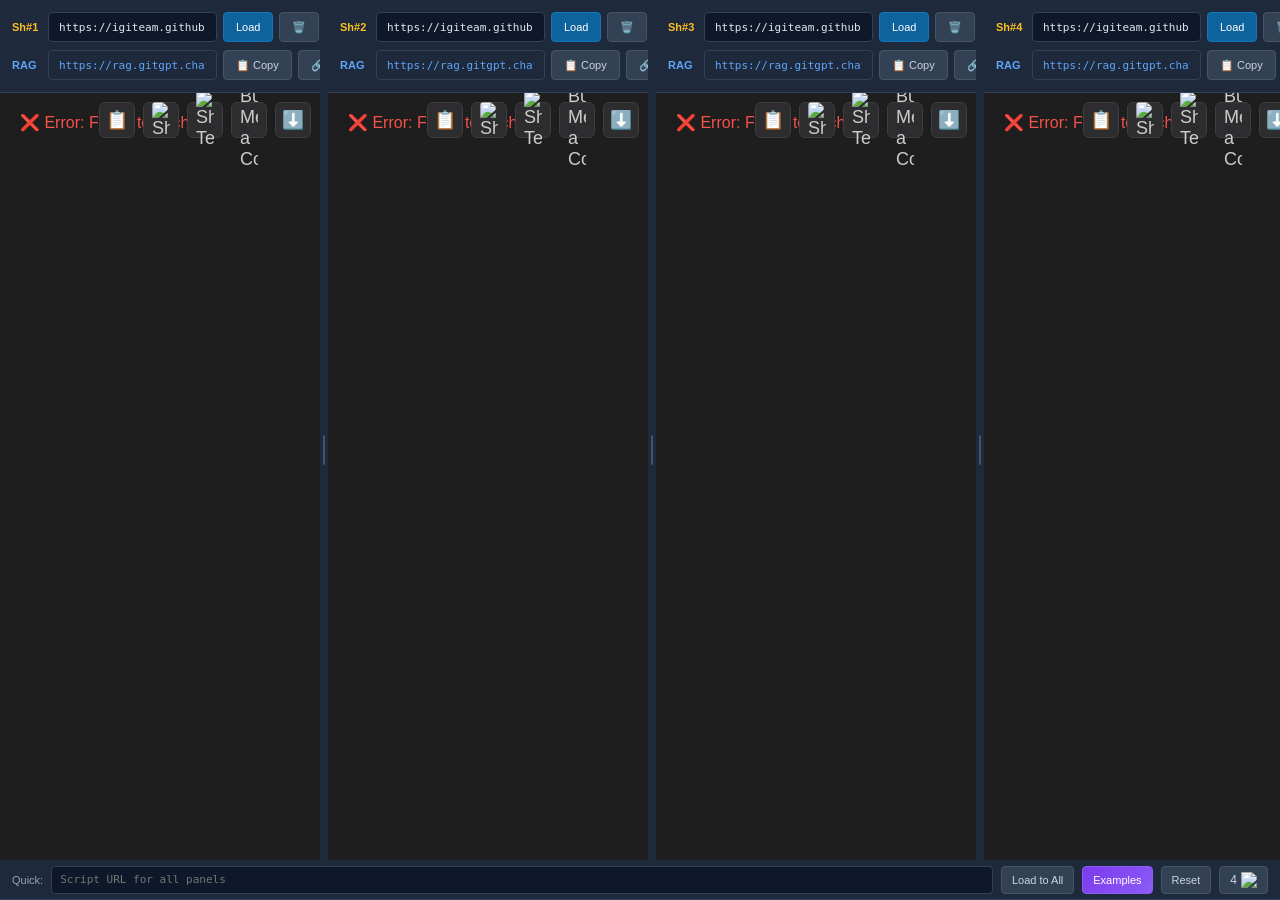
==== index.html @ 1d81362e "fixes" ====
<!DOCTYPE html>
<html lang="en">

<head>
    <meta charset="UTF-8">
    <meta name="viewport" content="width=device-width, initial-scale=1.0">
    <title>ShTerminal - Multi IFrame Viewer</title>

    <meta name="description" content="ShTerminal - Multiple script viewers side-by-side">
    <link rel="icon" href="https://cdn.gitgpt.chat/rtx/images/sh_terminal.png" type="image/png">
    <link rel="apple-touch-icon" href="https://cdn.gitgpt.chat/rtx/images/sh_terminal.png" sizes="180x180">
    <link rel="icon" type="image/png" href="https://cdn.gitgpt.chat/rtx/images/sh_terminal.png" sizes="192x192">
    <link rel="icon" type="image/png" href="https://cdn.gitgpt.chat/rtx/images/sh_terminal.png" sizes="512x512">
    <style>
        * {
            margin: 0;
            padding: 0;
            box-sizing: border-box;
        }

        body {
            font-family: 'Segoe UI', Tahoma, Geneva, Verdana, sans-serif;
            background: #0f172a;
            color: #e2e8f0;
            height: 100vh;
            overflow: hidden;
            font-size: 13px;
        }

        /* Resizable Panel Layout */
        .app-container {
            display: flex;
            height: 100vh;
            width: 100%;
            position: relative;
            overflow: hidden;
            /* Prevent scrollbars during resize */
        }

        /* Resizable Panels */
        .panel {
            height: 100%;
            position: relative;
            overflow: hidden;
            background: #0f172a;
            display: flex;
            flex-direction: column;
            min-width: 0;
            /* Allow panels to shrink below content size */
            flex: 0 0 auto;
            /* Don't flex, use fixed widths */
        }

        .resizer {
            width: 8px;
            background: #1e293b;
            cursor: col-resize;
            position: relative;
            z-index: 10;
            flex: 0 0 auto;
            /* Don't flex */
            user-select: none;
            /* Prevent text selection during resize */
            transition: background 0.1s;
        }

        /* Prevent iframe interaction during resize */
        .resizing iframe {
            pointer-events: none !important;
        }

        .resizer:hover {
            background: #334155;
        }

        .resizer::after {
            content: '';
            position: absolute;
            top: 50%;
            left: 50%;
            transform: translate(-50%, -50%);
            width: 2px;
            height: 30px;
            background: #475569;
            border-radius: 1px;
        }

        /* Panel Header */
        .panel-header {
            background: #1e293b;
            padding: 8px 12px;
            border-bottom: 2px solid #334155;
            display: flex;
            align-items: center;
            gap: 8px;
            height: 44px;
            flex-shrink: 0;
        }

        .panel-title {
            font-weight: 600;
            color: #38bdf8;
            background: rgba(56, 189, 248, 0.1);
            padding: 4px 10px;
            border-radius: 4px;
            border: 1px solid #38bdf8;
            font-size: 12px;
            white-space: nowrap;
        }

        /* Dual Input Section - TWO INPUTS PER PANEL */
        /* Make header scrollable but hide scrollbar */
        .input-section {
            background: #1e293b;
            padding: 12px;
            border-bottom: 1px solid #334155;
            display: flex;
            flex-direction: column;
            gap: 8px;
            flex-shrink: 0;
            max-height: 120px;
            /* Adjust based on your needs */
            overflow-y: auto;
            /* Enable scrolling */
            scrollbar-width: none;
            /* Hide scrollbar in Firefox */
            -ms-overflow-style: none;
            /* Hide scrollbar in IE/Edge */
        }

        /* Hide scrollbar in Chrome/Safari/Opera */
        .input-section::-webkit-scrollbar {
            display: none;
        }

        .input-row {
            display: flex;
            align-items: center;
            gap: 6px;
        }

        .input-badge {
            font-weight: 600;
            font-size: 11px;
            min-width: 30px;
            padding: 4px 0;
        }

        .sh-badge {
            color: #fbbf24;
        }

        .rag-badge {
            color: #60a5fa;
        }

        .url-input {
            flex: 1;
            background: #0f172a;
            border: 1px solid #334155;
            color: #e2e8f0;
            padding: 6px 10px;
            border-radius: 4px;
            font-size: 11px;
            font-family: 'Consolas', monospace;
            height: 30px;
        }

        .url-input:focus {
            outline: none;
            border-color: #60a5fa;
        }

        .url-input[readonly] {
            background: #1e293b;
            color: #60a5fa;
            cursor: pointer;
        }

        .url-input[readonly]:hover {
            background: #334155;
        }

        .load-btn {
            background: #0e639c;
            border: 1px solid #1177bb;
            color: white;
            padding: 6px 12px;
            border-radius: 4px;
            cursor: pointer;
            font-size: 11px;
            font-weight: 500;
            white-space: nowrap;
            height: 30px;
        }

        .load-btn:hover {
            background: #1177bb;
        }

        .copy-btn {
            background: #334155;
            border: 1px solid #475569;
            color: #cbd5e1;
            padding: 6px 12px;
            border-radius: 4px;
            cursor: pointer;
            font-size: 11px;
            white-space: nowrap;
            height: 30px;
        }

        .copy-btn:hover {
            background: #475569;
        }

        /* IFrame Container - ONLY FOR SH, NOT FOR RAG */
        .iframe-container {
            flex: 1;
            position: relative;
            background: #0f172a;
            overflow: hidden;
        }

        iframe {
            width: 100%;
            height: 100%;
            border: none;
            background: white;
        }

        /* RAG Link Display Area */
        .rag-display {
            flex: 1;
            background: #0f172a;
            padding: 20px;
            display: flex;
            align-items: center;
            justify-content: center;
            overflow: auto;
        }

        .rag-link-box {
            background: #1e293b;
            border: 1px solid #334155;
            border-radius: 8px;
            padding: 24px;
            max-width: 90%;
            text-align: center;
        }

        .rag-link-icon {
            font-size: 32px;
            margin-bottom: 16px;
            opacity: 0.5;
        }

        .rag-link-url {
            font-family: 'Consolas', monospace;
            font-size: 12px;
            color: #60a5fa;
            word-break: break-all;
            background: #0f172a;
            padding: 12px;
            border-radius: 4px;
            border: 1px solid #334155;
            margin: 12px 0;
        }

        .rag-link-note {
            color: #94a3b8;
            font-size: 11px;
        }

        /* Empty state */
        .panel-empty {
            flex: 1;
            display: flex;
            align-items: center;
            justify-content: center;
            color: #475569;
            font-size: 12px;
            text-align: center;
            padding: 20px;
        }

        /* Quick Load Bar */
        .quick-load-bar {
            background: #1e293b;
            padding: 6px 12px;
            border-bottom: 1px solid #334155;
            display: flex;
            align-items: center;
            gap: 8px;
            height: 40px;
            flex-shrink: 0;
            position: fixed;
            bottom: 0;
            left: 0;
            right: 0;
            z-index: 100;
        }

        .quick-label {
            color: #94a3b8;
            font-size: 11px;
            white-space: nowrap;
        }

        .quick-url-input {
            flex: 1;
            background: #0f172a;
            border: 1px solid #334155;
            color: #e2e8f0;
            padding: 5px 8px;
            border-radius: 4px;
            font-size: 11px;
            font-family: 'Consolas', monospace;
            height: 28px;
        }

        .quick-btn {
            background: #334155;
            border: 1px solid #475569;
            color: #cbd5e1;
            padding: 5px 10px;
            border-radius: 4px;
            cursor: pointer;
            font-size: 11px;
            white-space: nowrap;
            height: 28px;
        }

        .quick-btn:hover {
            background: #475569;
        }

        .quick-btn.primary {
            background: linear-gradient(135deg, #7c3aed 0%, #8b5cf6 100%);
            border-color: #8b5cf6;
            color: white;
        }

        /* Scrollbar */
        ::-webkit-scrollbar {
            width: 8px;
            height: 8px;
        }

        ::-webkit-scrollbar-track {
            background: #1e293b;
        }

        ::-webkit-scrollbar-thumb {
            background: #475569;
            border-radius: 4px;
        }
    </style>
</head>

<body>
    <div class="app-container">
        <!-- Panel 1 -->
        <div class="panel" id="panel-1">

            <!-- DUAL INPUT SECTION -->
            <div class="input-section">
                <!-- SH Input Row -->
                <div class="input-row">
                    <span class="input-badge sh-badge">Sh#1</span>
                    <input type="text" class="url-input" id="sh-1" placeholder="https://cdn.gitgpt.chat/rtx/script.sh"
                        value="https://cdn.gitgpt.chat/rtx/airtalk.sh">
                    <button class="load-btn" onclick="loadShPanel(1)">Load</button>
                    <button class="copy-btn" onclick="resetPanel(1)" title="Reset to default">🗑️</button>
                </div>

                <!-- RAG Input Row (Read-only, shows the link) -->
                <div class="input-row">
                    <span class="input-badge rag-badge">RAG</span>
                    <input type="text" class="url-input" id="rag-1" placeholder="RAG link will appear here" readonly
                        onclick="this.select()">
                    <button class="copy-btn" onclick="copyRagLink(1)">📋 Copy</button>
                    <button class="copy-btn" onclick="addRagToQuick(1)" title="Add RAG link to quick bar">🔗</button>
                </div>
            </div>

            <!-- SH Iframe Container -->
            <div class="iframe-container" id="iframe-container-1">
                <div class="panel-empty">
                    <p>Load a script to view with Sh</p>
                </div>
            </div>
        </div>

        <!-- Resizer -->
        <div class="resizer" id="resizer-1"></div>

        <!-- Panel 2 -->
        <div class="panel" id="panel-2">
            <!-- DUAL INPUT SECTION -->
            <div class="input-section">
                <!-- SH Input Row -->
                <div class="input-row">
                    <span class="input-badge sh-badge">Sh#2</span>
                    <input type="text" class="url-input" id="sh-2" placeholder="https://cdn.gitgpt.chat/rtx/script.sh">
                    <button class="load-btn" onclick="loadShPanel(2)">Load</button>
                    <button class="copy-btn" onclick="resetPanel(2)" title="Reset to default">🗑️</button>
                </div>

                <!-- RAG Input Row (Read-only, shows the link) -->
                <div class="input-row">
                    <span class="input-badge rag-badge">RAG</span>
                    <input type="text" class="url-input" id="rag-2" placeholder="RAG link will appear here" readonly
                        onclick="this.select()">
                    <button class="copy-btn" onclick="copyRagLink(2)">📋 Copy</button>
                    <button class="copy-btn" onclick="addRagToQuick(2)" title="Add RAG link to quick bar">🔗</button>
                </div>
            </div>

            <!-- SH Iframe Container -->
            <div class="iframe-container" id="iframe-container-2">
                <div class="panel-empty">
                    <p>Load a script to view with Sh</p>
                </div>
            </div>
        </div>

        <!-- Resizer -->
        <div class="resizer" id="resizer-2"></div>

        <!-- Panel 3 -->
        <div class="panel" id="panel-3">
            <!-- DUAL INPUT SECTION -->
            <div class="input-section">
                <!-- SH Input Row -->
                <div class="input-row">
                    <span class="input-badge sh-badge">Sh#3</span>
                    <input type="text" class="url-input" id="sh-3" placeholder="https://cdn.gitgpt.chat/rtx/script.sh">
                    <button class="load-btn" onclick="loadShPanel(3)">Load</button>
                    <button class="copy-btn" onclick="resetPanel(3)" title="Reset to default">🗑️</button>
                </div>

                <!-- RAG Input Row (Read-only, shows the link) -->
                <div class="input-row">
                    <span class="input-badge rag-badge">RAG</span>
                    <input type="text" class="url-input" id="rag-3" placeholder="RAG link will appear here" readonly
                        onclick="this.select()">
                    <button class="copy-btn" onclick="copyRagLink(3)">📋 Copy</button>
                    <button class="copy-btn" onclick="addRagToQuick(3)" title="Add RAG link to quick bar">🔗</button>
                </div>
            </div>

            <!-- SH Iframe Container -->
            <div class="iframe-container" id="iframe-container-3">
                <div class="panel-empty">
                    <p>Load a script to view with Sh</p>
                </div>
            </div>
        </div>

        <!-- Resizer -->
        <div class="resizer" id="resizer-3"></div>

        <!-- Panel 4 -->
        <div class="panel" id="panel-4">
            <!-- DUAL INPUT SECTION -->
            <div class="input-section">
                <!-- SH Input Row -->
                <div class="input-row">
                    <span class="input-badge sh-badge">Sh#4</span>
                    <input type="text" class="url-input" id="sh-4" placeholder="https://cdn.gitgpt.chat/rtx/script.sh">
                    <button class="load-btn" onclick="loadShPanel(4)">Load</button>
                    <button class="copy-btn" onclick="resetPanel(4)" title="Reset to default">🗑️</button>
                </div>

                <!-- RAG Input Row (Read-only, shows the link) -->
                <div class="input-row">
                    <span class="input-badge rag-badge">RAG</span>
                    <input type="text" class="url-input" id="rag-4" placeholder="RAG link will appear here" readonly
                        onclick="this.select()">
                    <button class="copy-btn" onclick="copyRagLink(4)">📋 Copy</button>
                    <button class="copy-btn" onclick="addRagToQuick(4)" title="Add RAG link to quick bar">🔗</button>
                </div>
            </div>

            <!-- SH Iframe Container -->
            <div class="iframe-container" id="iframe-container-4">
                <div class="panel-empty">
                    <p>Load a script to view with Sh</p>
                </div>
            </div>
        </div>
    </div>

    <!-- Quick Load Bar -->
    <div class="quick-load-bar">
        <span class="quick-label">Quick:</span>
        <input type="text" class="quick-url-input" id="quick-url-input" placeholder="Script URL for all panels">
        <button class="quick-btn" onclick="quickLoadAll()">Load to All</button>
        <button class="quick-btn primary" onclick="loadExamples()">Examples</button>
        <button class="quick-btn" onclick="resetAll()">Reset</button>
        <div style="display: flex; align-items: center;">
            <button class="quick-btn" onclick="resetLayout()"
                style="display: flex; align-items: center; gap: 4px; font-size: 12px;">
                <span id="container-count">4</span>
                <img src="https://cdn.gitgpt.chat/rtx/images/sh_terminal_white.png"
                    style="width: 16px; height: auto;" />
            </button>
        </div>
    </div>

    <script>
        // Base URLs
        const SH_BASE = 'https://igiteam.github.io/sh/?url=';
        const RAG_BASE = 'https://rag.gitgpt.chat/?url=';

        // Examples
        const EXAMPLES = [
            'https://cdn.gitgpt.chat/rtx/winejs.sh',
            'https://cdn.gitgpt.chat/rtx/winejs-terminal-firefox.sh',
            'https://cdn.gitgpt.chat/rtx/winejs-terminal-vscode_winejs_packager.sh',
            'https://cdn.gitgpt.chat/rtx/winejs-terminal-firefox-digitalocean_droplets.sh'
        ];

        const DEFAULT_SH = "https://cdn.gitgpt.chat/rtx/winejs-welcome.sh"

        // Layout state
        let panelLayout = { w1: 25, w2: 25, w3: 25, w4: 25 };
        let isResizing = false;
        let currentResizer = null;
        let startX = 0;
        let startWidths = [0, 0, 0, 0];
        const minWidths = [300, 300, 300, 300];

        document.addEventListener('DOMContentLoaded', function () {
            updateMinimumWidths();
            initializeLayout();
            setupResizers();
            loadLayout();

            // Check if there are URL parameters
            const params = new URLSearchParams(window.location.search);
            const hasAnyUrl = params.has('url1') || params.has('url2') || params.has('url3') || params.has('url4');

            if (hasAnyUrl) {
                // Load from URL params
                loadFromURLParams();
            } else {
                // No URL params - load examples
                loadExamples();
            }

            // Set initial RAG links
            for (let i = 1; i <= 4; i++) {
                updateRagLink(i);
            }
        });


        // Load SH panel
        function loadShPanel(panelNum) {
            const shInput = document.getElementById(`sh-${panelNum}`);
            const container = document.getElementById(`iframe-container-${panelNum}`);

            let url = shInput.value.trim();
            if (!url) return;

            // If user pasted a raw script URL, convert it to Sh format
            if (!url.includes('igiteam.github.io/sh/')) {
                // Ensure URL has protocol
                if (!url.startsWith('http')) {
                    url = 'https://' + url;
                }

                // Create the full Sh URL with timestamp
                const timestamp = Date.now();
                const shUrl = `${SH_BASE}${encodeURIComponent(url)}&_=${timestamp}`;

                // Update input field to show the full Sh URL
                shInput.value = shUrl;
            } else {
                // If it's already a Sh URL, just add/update timestamp
                const timestamp = Date.now();
                // Remove existing timestamp if any and add new one
                const baseUrl = url.split('&_=')[0];
                shInput.value = `${baseUrl}&_=${timestamp}`;
            }

            // Update RAG link (extract the actual script URL)
            updateRagLink(panelNum);

            // Load iframe with the current input value
            let iframe = container.querySelector('iframe');
            if (!iframe) {
                iframe = document.createElement('iframe');
                container.innerHTML = '';
                container.appendChild(iframe);
            }
            iframe.src = shInput.value;  // ✅ Use the exact input value

            updateURLParams();
            document.getElementById('container-count').textContent =
                document.querySelectorAll(".iframe-container").length;
        }

        // Update RAG link based on SH input
        function updateRagLink(panelNum) {
            const shInput = document.getElementById(`sh-${panelNum}`);
            const ragInput = document.getElementById(`rag-${panelNum}`);

            let url = shInput.value.trim();
            if (url) {
                if (!url.startsWith('http')) {
                    url = 'https://' + url;
                }
                const ragUrl = `${RAG_BASE}${encodeURIComponent(url)}`;
                ragInput.value = ragUrl;
            } else {
                ragInput.value = '';
            }
        }

        // Copy RAG link to clipboard
        function copyRagLink(panelNum) {
            const ragInput = document.getElementById(`rag-${panelNum}`);
            if (ragInput.value) {
                navigator.clipboard.writeText(ragInput.value);
                showToast(`📋 RAG link copied from Panel ${panelNum}`);
            }
        }

        // Quick load all panels
        function quickLoadAll() {
            const quickUrlInput = document.getElementById('quick-url-input');
            if (!quickUrlInput) return;
            // Create MEGA RAG link with ALL example URLs
            const panelUrls = [];
            for (let i = 1; i <= 4; i++) {
                const shValue = document.getElementById(`sh-${i}`).value;
                // Extract the actual script URL from Sh URL
                const match = shValue.match(/url=([^&]+)/);
                if (match) {
                    panelUrls.push(decodeURIComponent(match[1]));
                }
            }

            // Build the mega RAG link with all URLs
            let megaRagUrl = 'https://rag.gitgpt.chat/?';
            panelUrls.forEach((panelUrl, index) => {
                megaRagUrl += `url=${encodeURIComponent(panelUrl)}`;
                if (index < panelUrls.length - 1) megaRagUrl += '&';
            });

            // Add to quick-url input and select it for easy copying
            quickUrlInput.value = megaRagUrl;
            quickUrlInput.select();
            showToast('🎯 MEGA RAG link created! Copy it for AI context');

        }

        // Load examples
        function loadExamples() {
            for (let i = 1; i <= 4; i++) {
                document.getElementById(`sh-${i}`).value = EXAMPLES[i - 1];
                updateRagLink(i);
                loadShPanel(i);
            }
        }

        // Reset all
        function resetAll() {
            for (let i = 1; i <= 4; i++) {
                document.getElementById(`sh-${i}`).value = DEFAULT_SH;  // ← CHANGE THIS LINE
                updateRagLink(i);  // ← ADD THIS LINE
                loadShPanel(i);    // ← ADD THIS LINE
            }
        }

        // Reset single panel to default
        function resetPanel(panelNum) {
            document.getElementById(`sh-${panelNum}`).value = DEFAULT_SH;
            updateRagLink(panelNum);
            loadShPanel(panelNum);
            showToast(`🔄 Panel ${panelNum} reset to default`);
        }

        // Load from URL params
        function loadFromURLParams() {
            const params = new URLSearchParams(window.location.search);
            let hasAnyUrl = false;

            for (let i = 1; i <= 4; i++) {
                const url = params.get(`url${i}`);
                if (url) {
                    hasAnyUrl = true;
                    document.getElementById(`sh-${i}`).value = url;
                    updateRagLink(i);
                    loadShPanel(i);
                }
            }

            // If no URLs in params, load default in first panel
            if (!hasAnyUrl) {
                document.getElementById('sh-1').value = DEFAULT_SH;
                updateRagLink(1);
                loadShPanel(1);
            }
        }

        // Update URL params
        function updateURLParams() {
            const params = new URLSearchParams();
            for (let i = 1; i <= 4; i++) {
                const shInput = document.getElementById(`sh-${i}`);
                if (shInput.value) {
                    params.set(`url${i}`, shInput.value);
                }
            }
            const newUrl = `${window.location.pathname}?${params.toString()}`;
            window.history.replaceState({}, '', newUrl);
        }

        // Toast notification
        function showToast(msg) {
            const toast = document.createElement('div');
            toast.style.cssText = `
                position: fixed; bottom: 50px; left: 50%; transform: translateX(-50%);
                background: #2d2d30; color: white; padding: 12px 24px;
                border-radius: 30px; z-index: 1000; border: 1px solid #3e3e42;
            `;
            toast.textContent = msg;
            document.body.appendChild(toast);
            setTimeout(() => toast.remove(), 2000);
        }

        // Reset layout to equal 25% widths
        function resetLayout() {
            // Reset to equal distribution
            panelLayout = { w1: 25, w2: 25, w3: 25, w4: 25 };

            // Apply the layout
            initializeLayout();

            // Save to localStorage
            localStorage.setItem('sh_Terminal_Layoutsh_Terminal_Layout_Panels', JSON.stringify(panelLayout));

            // Show confirmation
            showToast('🔄 Layout reset to equal widths');
        }
        // Fix loadLayout function
        function loadLayout() {
            try {
                const saved = localStorage.getItem('sh_Terminal_Layoutsh_Terminal_Layout_Panels');
                if (saved) {
                    const data = JSON.parse(saved);
                    // Validate data
                    if (data.w1 && data.w2 && data.w3 && data.w4) {
                        panelLayout = data;
                        initializeLayout();
                    }
                }
            } catch (e) {
                console.log('Error loading layout:', e);
            }
        }

        // Initialize layout with proper widths
        function initializeLayout() {
            const container = document.querySelector('.app-container');
            if (!container) return;

            const cw = container.clientWidth;

            // Calculate pixel widths from percentages
            const w1 = (cw * panelLayout.w1 / 100);
            const w2 = (cw * panelLayout.w2 / 100);
            const w3 = (cw * panelLayout.w3 / 100);
            const w4 = (cw * panelLayout.w4 / 100);

            // Apply widths
            document.getElementById('panel-1').style.width = w1 + 'px';
            document.getElementById('panel-2').style.width = w2 + 'px';
            document.getElementById('panel-3').style.width = w3 + 'px';
            document.getElementById('panel-4').style.width = w4 + 'px';
        }

        function setupResizers() {
            const resizers = document.querySelectorAll('.resizer');

            resizers.forEach((resizer, index) => {
                // Remove any existing listeners
                resizer.removeEventListener('mousedown', handleResizerMouseDown);
                resizer.addEventListener('mousedown', (e) => handleResizerMouseDown(e, resizer, index));
                resizer.addEventListener('dblclick', (e) => {
                    handleDoubleClick(e, resizer, index);
                });
            });
        }

        // Add this function to handle double-click collapse/expand
        function handleDoubleClick(e, resizer, index) {
            const container = document.querySelector('.app-container');
            if (!container) return;

            const cw = container.clientWidth;
            const panelId = `panel-${index + 1}`;
            const panel = document.getElementById(panelId);

            // Adjust minimum widths
            minWidths[0] = 0;
            minWidths[1] = 0;
            minWidths[2] = 0;
            minWidths[3] = 24; // Panel 4 needs 24px minimum for drag handler

            // Get current widths of all panels
            const panels = [
                document.getElementById('panel-1'),
                document.getElementById('panel-2'),
                document.getElementById('panel-3'),
                document.getElementById('panel-4')
            ];

            const w1 = panels[0].clientWidth;
            const w2 = panels[1].clientWidth;
            const w3 = panels[2].clientWidth;
            const w4 = panels[3].clientWidth;

            // Check if panel is currently closed (width <= minWidth) or open
            if (panel.clientWidth <= minWidths[index]) {
                // EXPAND panel
                const expandSize = Math.min(300, cw * 0.25);
                const oldWidth = panel.clientWidth;
                panel.style.width = expandSize + 'px';

                // Calculate if we need to shrink other panels
                const totalWidth = w1 + w2 + w3 + w4;
                const newTotal = totalWidth + (expandSize - oldWidth);
                const needed = newTotal - cw;

                if (needed > 0) {
                    // Need to shrink panels from RIGHT to LEFT
                    let remaining = needed;

                    // Start from the rightmost panel and work left
                    for (let i = 3; i >= 0; i--) {
                        if (remaining <= 0) break;
                        if (i === index) continue; // Skip the panel we're expanding

                        const currentPanel = panels[i];
                        const currentWidth = currentPanel.clientWidth;
                        const minWidth = minWidths[i];

                        // Skip if panel is already at minimum
                        if (currentWidth <= minWidth) continue;

                        // Calculate how much we can shrink this panel
                        const maxShrink = currentWidth - minWidth;
                        const shrinkAmount = Math.min(remaining, maxShrink);

                        if (shrinkAmount > 0) {
                            currentPanel.style.width = (currentWidth - shrinkAmount) + 'px';
                            remaining -= shrinkAmount;
                        }
                    }

                    // If we still need space, reduce the expansion size
                    if (remaining > 0) {
                        const finalExpandSize = expandSize - remaining;
                        panel.style.width = Math.max(minWidths[index], finalExpandSize) + 'px';
                    }
                }

                showToast('🔓 Panel expanded');

            } else {
                // COLLAPSE panel - find the rightmost panel that can be collapsed
                let panelToCollapse = null;
                let collapseIndex = -1;

                // Look from right to left for a panel that's above its minimum
                for (let i = 3; i >= 0; i--) {
                    const currentPanel = panels[i];
                    const currentWidth = currentPanel.clientWidth;
                    const minWidth = minWidths[i];

                    // Check if panel can be collapsed (width > minimum + small buffer)
                    if (currentWidth > minWidth + 5) {
                        panelToCollapse = currentPanel;
                        collapseIndex = i;
                        break;
                    }
                }

                if (panelToCollapse) {
                    const oldWidth = panelToCollapse.clientWidth;
                    const freedSpace = oldWidth; // Collapse to minimum (0 for most, 24 for panel 4)

                    // Collapse to minimum width
                    panelToCollapse.style.width = minWidths[collapseIndex] + 'px';

                    // Distribute freed space to panels on the LEFT first
                    let remaining = freedSpace;

                    // Give to panels to the left of the collapsed panel
                    for (let i = collapseIndex - 1; i >= 0; i--) {
                        if (remaining <= 0) break;

                        const currentPanel = panels[i];
                        const currentWidth = currentPanel.clientWidth;

                        // Don't give to collapsed panels
                        if (currentWidth <= minWidths[i]) continue;

                        // Add space to this panel (capped at 300px per panel)
                        const addAmount = Math.min(remaining, 300);
                        currentPanel.style.width = (currentWidth + addAmount) + 'px';
                        remaining -= addAmount;
                    }

                    // If still have space, give to rightmost panels (excluding the collapsed one)
                    if (remaining > 0) {
                        for (let i = 3; i >= 0; i--) {
                            if (remaining <= 0) break;
                            if (i === collapseIndex) continue;

                            const currentPanel = panels[i];
                            const currentWidth = currentPanel.clientWidth;

                            if (currentWidth > minWidths[i]) {
                                const addAmount = Math.min(remaining, 200);
                                currentPanel.style.width = (currentWidth + addAmount) + 'px';
                                remaining -= addAmount;
                            }
                        }
                    }

                    showToast('🔒 Panel collapsed');
                } else {
                    showToast('📌 No panels can be collapsed');
                    return;
                }
            }

            // Final validation to ensure all minimum widths are respected
            for (let i = 0; i < panels.length; i++) {
                const currentWidth = panels[i].clientWidth;
                const minWidth = minWidths[i];

                // Ensure minimum widths are enforced for non-zero panels
                if (currentWidth > 0 && currentWidth < minWidth) {
                    panels[i].style.width = minWidth + 'px';
                }
            }

            // Ensure total width doesn't exceed container
            const totalWidth = panels.reduce((sum, p) => sum + p.clientWidth, 0);

            if (totalWidth > cw) {
                // Need to scale down from the right
                let excess = totalWidth - cw;

                for (let i = 3; i >= 0; i--) {
                    if (excess <= 0) break;

                    const currentPanel = panels[i];
                    const currentWidth = currentPanel.clientWidth;
                    const minWidth = minWidths[i];

                    if (currentWidth > minWidth) {
                        const removeAmount = Math.min(excess, currentWidth - minWidth);
                        currentPanel.style.width = (currentWidth - removeAmount) + 'px';
                        excess -= removeAmount;
                    }
                }
            } else if (totalWidth < cw && totalWidth > 0) {
                // Distribute extra space to rightmost panels
                let deficit = cw - totalWidth;

                for (let i = 3; i >= 0; i--) {
                    if (deficit <= 0) break;

                    const currentPanel = panels[i];
                    if (currentPanel.clientWidth > 0) {
                        const addAmount = Math.min(deficit, 200);
                        currentPanel.style.width = (currentPanel.clientWidth + addAmount) + 'px';
                        deficit -= addAmount;
                    }
                }
            }

            // Update layout state
            panelLayout = {
                w1: (panels[0].clientWidth / cw) * 100,
                w2: (panels[1].clientWidth / cw) * 100,
                w3: (panels[2].clientWidth / cw) * 100,
                w4: (panels[3].clientWidth / cw) * 100
            };

            // Save to localStorage
            localStorage.setItem('sh_Terminal_Layoutsh_Terminal_Layout_Panels', JSON.stringify(panelLayout));
        }

        function handleResizerMouseDown(e, resizer, index) {
            e.preventDefault(); // Prevent text selection

            isResizing = true;
            currentResizer = resizer;
            resizer.classList.add('resizing');
            startX = e.clientX;

            // Get current widths
            const panels = [
                document.getElementById('panel-1'),
                document.getElementById('panel-2'),
                document.getElementById('panel-3'),
                document.getElementById('panel-4')
            ];

            startWidths = panels.map(p => p.clientWidth);

            // Add class to body to disable iframe interaction
            document.body.classList.add('resizing');

            // Add event listeners
            document.addEventListener('mousemove', handleMouseMove);
            document.addEventListener('mouseup', stopResize);

            // Change cursor
            document.body.style.cursor = 'col-resize';
        }

        function handleMouseMove(e) {
            if (!isResizing || !currentResizer) return;

            e.preventDefault();

            const container = document.querySelector('.app-container');
            const cw = container.clientWidth;
            const dx = e.clientX - startX;

            let w1, w2, w3, w4;
            const resizerId = currentResizer.id;

            // Get container rect for boundary calculations
            const containerRect = container.getBoundingClientRect();
            const mouseX = e.clientX - containerRect.left;

            if (resizerId === 'resizer-1') {
                // Resizer between panel 1 and 2
                // Calculate boundaries
                const minX = minWidths[0]; // Minimum width for panel 1
                const maxX = cw - (minWidths[1] + minWidths[2] + minWidths[3]); // Max width for panel 1

                // Clamp the resizer position
                let newWidth1 = Math.max(minX, Math.min(maxX, startWidths[0] + dx));
                let newWidth2 = cw - newWidth1 - startWidths[2] - startWidths[3];

                // Ensure panel 2 doesn't go below minimum
                if (newWidth2 < minWidths[1]) {
                    newWidth2 = minWidths[1];
                    newWidth1 = cw - newWidth2 - startWidths[2] - startWidths[3];
                }

                w1 = newWidth1;
                w2 = newWidth2;
                w3 = startWidths[2];
                w4 = startWidths[3];

            } else if (resizerId === 'resizer-2') {
                // Resizer between panel 2 and 3
                // Calculate boundaries
                const minX = minWidths[0] + minWidths[1]; // Minimum for panels 1+2
                const maxX = cw - (minWidths[2] + minWidths[3]); // Maximum for panels 1+2

                // Clamp the resizer position
                let panels12Width = Math.max(minX, Math.min(maxX, startWidths[0] + startWidths[1] + dx));

                // Distribute between panel 1 and 2 while maintaining their individual minimums
                w1 = Math.max(minWidths[0], startWidths[0]);
                w2 = panels12Width - w1;

                // If panel 2 is too small, adjust panel 1
                if (w2 < minWidths[1]) {
                    w2 = minWidths[1];
                    w1 = panels12Width - w2;
                }

                // If panel 1 is too small after adjustment, force minimum
                if (w1 < minWidths[0]) {
                    w1 = minWidths[0];
                    w2 = panels12Width - w1;
                }

                // Calculate panels 3 and 4
                const panels34Width = cw - panels12Width;
                w3 = Math.max(minWidths[2], startWidths[2] - dx);
                w4 = panels34Width - w3;

                // Ensure panel 4 doesn't go below minimum
                if (w4 < minWidths[3]) {
                    w4 = minWidths[3];
                    w3 = panels34Width - w4;
                }

                // Ensure panel 3 doesn't go below minimum
                if (w3 < minWidths[2]) {
                    w3 = minWidths[2];
                    w4 = panels34Width - w3;
                }

            } else {
                // Resizer between panel 3 and 4
                // Calculate boundaries for the last resizer
                const minX = minWidths[0] + minWidths[1] + minWidths[2]; // Minimum for panels 1+2+3
                const maxX = cw - minWidths[3]; // Maximum for panels 1+2+3 (leaving min for panel 4)

                // Clamp the resizer position
                let panels123Width = Math.max(minX, Math.min(maxX, startWidths[0] + startWidths[1] + startWidths[2] + dx));

                // Panels 1 and 2 stay the same
                w1 = startWidths[0];
                w2 = startWidths[1];

                // Panel 3 takes the remaining from panels123Width
                w3 = panels123Width - w1 - w2;

                // Ensure panel 3 is at least minimum
                if (w3 < minWidths[2]) {
                    w3 = minWidths[2];
                    panels123Width = w1 + w2 + w3;
                }

                // Panel 4 gets the rest
                w4 = cw - panels123Width;

                // Ensure panel 4 is at least minimum
                if (w4 < minWidths[3]) {
                    w4 = minWidths[3];
                    panels123Width = cw - w4;
                    w3 = panels123Width - w1 - w2;

                    // If panel 3 becomes too small, adjust
                    if (w3 < minWidths[2]) {
                        w3 = minWidths[2];
                        panels123Width = w1 + w2 + w3;
                        w4 = cw - panels123Width;
                    }
                }
            }

            // Final safety check - ensure all widths are valid numbers and within bounds
            w1 = Math.max(minWidths[0], Math.min(cw - minWidths[1] - minWidths[2] - minWidths[3], w1 || 0));
            w2 = Math.max(minWidths[1], Math.min(cw - w1 - minWidths[2] - minWidths[3], w2 || 0));
            w3 = Math.max(minWidths[2], Math.min(cw - w1 - w2 - minWidths[3], w3 || 0));
            w4 = Math.max(minWidths[3], cw - w1 - w2 - w3);

            // Apply widths
            document.getElementById('panel-1').style.width = w1 + 'px';
            document.getElementById('panel-2').style.width = w2 + 'px';
            document.getElementById('panel-3').style.width = w3 + 'px';
            document.getElementById('panel-4').style.width = w4 + 'px';

            // Update layout percentages
            panelLayout = {
                w1: (w1 / cw) * 100,
                w2: (w2 / cw) * 100,
                w3: (w3 / cw) * 100,
                w4: (w4 / cw) * 100
            };
        }

        // Add this helper function to update boundaries on window resize
        function updateMinimumWidths() {
            const container = document.querySelector('.app-container');
            if (!container) return;

            const cw = container.clientWidth;

            // Adjust minimum widths based on container size
            // Panel 4 needs 24px minimum for the drag handler
            minWidths[0] = 0;
            minWidths[1] = 0;
            minWidths[2] = 0;
            minWidths[3] = 24; // Keep panel 4 at 24px for drag handler
        }

        function stopResize() {
            if (!isResizing) return;

            isResizing = false;

            if (currentResizer) {
                currentResizer.classList.remove('resizing');
            }

            // Remove class from body
            document.body.classList.remove('resizing');

            // Remove event listeners
            document.removeEventListener('mousemove', handleMouseMove);
            document.removeEventListener('mouseup', stopResize);

            // Reset cursor
            document.body.style.cursor = '';

            // Save layout
            localStorage.setItem('sh_Terminal_Layoutsh_Terminal_Layout_Panels', JSON.stringify(panelLayout));

            currentResizer = null;
        }

        // Update the resize event handler
        let resizeTimeout;
        window.addEventListener('resize', () => {
            clearTimeout(resizeTimeout);
            resizeTimeout = setTimeout(() => {
                updateMinimumWidths();
                initializeLayout();
            }, 100);
        });


        window.addEventListener('resize', initializeLayout);


    </script>
    <script>
        // Search state
        let searchResults = []; // Array of {panel: 1, line: 42, text: "match", element: node}
        let currentSearchIndex = -1;

        // Add event listener for quick-url-input changes
        document.addEventListener('DOMContentLoaded', function () {
            document.getElementById('quick-url-input').addEventListener('input', function (e) {
                //do nothing
            });
        });

        // Add keyboard listener for up/down/enter
        document.addEventListener('keydown', function (e) {
            if (e.target.id !== 'quick-url-input') return;

            if (e.key === 'Enter') {
                e.preventDefault();
                const searchText = e.target.value.trim();

                if (searchText.length > 2) {
                    // New search
                    searchWithScroll(searchText);
                } else if (searchResults.length > 0) {
                    // Navigate existing results
                    navigateSearch('next');
                } else {
                    // Clear if no results
                    searchResults = [];
                    currentSearchIndex = -1;
                    clearHighlights();
                }
            }

            if (e.key === 'ArrowDown') {
                e.preventDefault();
                navigateSearch('next');
            } else if (e.key === 'ArrowUp') {
                e.preventDefault();
                navigateSearch('prev');
            }
        });

        // Clear all highlights
        function clearHighlights() {
            document.querySelectorAll('.search-highlight').forEach(el => {
                const text = document.createTextNode(el.textContent);
                el.parentNode.insertBefore(text, el);
                el.parentNode.removeChild(el);
            });
        }

        // Smart search - auto-detects if same domain
        async function searchWithScroll(searchText) {
            if (!searchText) return;

            // Check if first panel's iframe is same domain
            const firstIframe = document.querySelector('#iframe-container-1 iframe');
            let sameDomain = false;

            if (firstIframe) {
                try {
                    // Try to access - will throw error if cross-origin
                    const test = firstIframe.contentDocument;
                    sameDomain = true;
                } catch (e) {
                    sameDomain = false;
                }
            }

            if (sameDomain) {
                console.log('🔍 Same domain - using direct iframe search');
                searchOnSameDomainScroll(searchText);
            } else {
                console.log('🔍 Cross domain - using RAG API search');
                await searchWithRAGScroll(searchText);
            }
        }

        // Direct iframe search (when on same domain)
        function searchOnSameDomainScroll(searchText) {
            searchResults = [];
            const searchLower = searchText.toLowerCase();

            for (let panel = 1; panel <= 4; panel++) {
                const iframe = document.querySelector(`#iframe-container-${panel} iframe`);
                if (!iframe) continue;

                try {
                    const iframeDoc = iframe.contentDocument || iframe.contentWindow.document;
                    const lines = iframeDoc.querySelectorAll('.script-line');

                    lines.forEach((line, index) => {
                        const lineContent = line.querySelector('.line-content');
                        if (lineContent && lineContent.textContent.toLowerCase().includes(searchLower)) {
                            searchResults.push({
                                panel: panel,
                                line: index + 1,
                                text: lineContent.textContent.trim(),
                                element: line
                            });
                        }
                    });
                } catch (e) {
                    console.log(`Cannot access iframe ${panel}:`, e);
                }
            }

            // Sort results
            searchResults.sort((a, b) => {
                if (a.panel !== b.panel) return a.panel - b.panel;
                return a.line - b.line;
            });

            // Display results
            if (searchResults.length > 0) {
                currentSearchIndex = 0;
                showToast(`🔍 Found ${searchResults.length} matches`);

                // Automatically scroll to first result in each panel
                scrollToAllResults();
            } else {
                showToast(`🔍 No matches for "${searchText}"`);
            }
        }

        // Scroll to first result in EACH panel
        function scrollToAllResults() {
            // Group results by panel
            const resultsByPanel = {};
            searchResults.forEach(result => {
                if (!resultsByPanel[result.panel]) {
                    resultsByPanel[result.panel] = [];
                }
                resultsByPanel[result.panel].push(result);
            });

            // Scroll to first result in each panel
            for (let panel = 1; panel <= 4; panel++) {
                if (resultsByPanel[panel] && resultsByPanel[panel].length > 0) {
                    const firstResult = resultsByPanel[panel][0];
                    const iframe = document.querySelector(`#iframe-container-${panel} iframe`);

                    if (iframe && firstResult.element) {
                        try {
                            // Scroll within iframe
                            firstResult.element.scrollIntoView({
                                behavior: 'smooth',
                                block: 'center'
                            });

                            // Highlight
                            firstResult.element.style.backgroundColor = '#fbbf24';
                            firstResult.element.style.color = '#000';
                            firstResult.element.classList.add('search-highlight');

                            // Remove highlight after 2 seconds
                            setTimeout(() => {
                                firstResult.element.style.backgroundColor = '';
                                firstResult.element.style.color = '';
                            }, 2000);
                        } catch (e) {
                            console.log(`Cannot scroll in iframe ${panel}:`, e);
                        }
                    }
                }
            }

            // Update quick-url input with summary
            const matchSummary = Object.keys(resultsByPanel).map(panel =>
                `P${panel}: ${resultsByPanel[panel].length}`
            ).join(' • ');

            document.getElementById('quick-url-input').value =
                `🔍 ${searchResults.length} total matches: ${matchSummary}`;

            showToast(`🔍 Scrolled to first match in each panel`);
        }

        // Navigate through search results (UPDATED with iframe scrolling)
        function navigateSearch(direction) {
            if (searchResults.length === 0) {
                showToast('🔍 No search results');
                return;
            }

            if (direction === 'next') {
                currentSearchIndex = (currentSearchIndex + 1) % searchResults.length;
            } else {
                currentSearchIndex = currentSearchIndex - 1;
                if (currentSearchIndex < 0) currentSearchIndex = searchResults.length - 1;
            }

            const result = searchResults[currentSearchIndex];

            // Clear previous highlights
            clearHighlights();

            // Scroll to panel
            const panel = document.getElementById(`panel-${result.panel}`);
            panel.scrollIntoView({ behavior: 'smooth', block: 'nearest' });

            // If we have direct access to the element (same domain), scroll within iframe
            if (result.element) {
                try {
                    result.element.scrollIntoView({
                        behavior: 'smooth',
                        block: 'center'
                    });

                    // Highlight
                    result.element.style.backgroundColor = '#fbbf24';
                    result.element.style.color = '#000';
                    result.element.classList.add('search-highlight');
                } catch (e) {
                    console.log('Cannot scroll to element:', e);
                }
            }

            document.getElementById('quick-url-input').value =
                `🔍 ${currentSearchIndex + 1}/${searchResults.length} - Panel ${result.panel}, Line ${result.line}: ${result.text.substring(0, 50)}...`;

            showToast(`🔍 ${currentSearchIndex + 1}/${searchResults.length} - Panel ${result.panel}, Line ${result.line}`);
        }

        // Search in all panels by looking at the Sh URLs
        function searchWithRAGScroll(searchText) {
            if (!searchText) return;

            searchResults = [];

            for (let i = 1; i <= 4; i++) {
                const shInput = document.getElementById(`sh-${i}`);
                if (!shInput || !shInput.value) continue;

                // Extract the script URL from the Sh URL
                const match = shInput.value.match(/url=([^&]+)/);
                if (!match) continue;

                const scriptUrl = decodeURIComponent(match[1]);
                const filename = scriptUrl.split('/').pop();

                // Check if filename contains search text
                if (filename.toLowerCase().includes(searchText.toLowerCase())) {
                    searchResults.push({
                        panel: i,
                        line: 1,
                        text: `Filename: ${filename}`,
                        element: null
                    });
                }

                // For actual script content search, we'd need to fetch the script
                // But that's expensive. Instead, we can use the RAG endpoint!
                fetch(`${RAG_BASE}${encodeURIComponent(scriptUrl)}`)
                    .then(response => response.json())
                    .then(data => {
                        if (data.chunks) {
                            data.chunks.forEach((chunk, index) => {
                                if (chunk.text.toLowerCase().includes(searchText.toLowerCase())) {
                                    searchResults.push({
                                        panel: i,
                                        line: chunk.line_start || index + 1,
                                        text: chunk.text.substring(0, 100),
                                        element: null
                                    });
                                }
                            });

                            // Sort and display results
                            searchResults.sort((a, b) => {
                                if (a.panel !== b.panel) return a.panel - b.panel;
                                return a.line - b.line;
                            });

                            if (searchResults.length > 0) {
                                currentSearchIndex = 0;
                                showToast(`🔍 Found ${searchResults.length} matches`);
                                navigateSearch('next');
                            }
                        }
                    })
                    .catch(err => {
                        console.log(`Error fetching RAG data for panel ${i}:`, err);
                    });
            }

            // Also show matches in the quick-url input as you type
            const matches = searchResults.map(r => `P${r.panel}:L${r.line}`).join(' • ');
            if (matches) {
                document.getElementById('quick-url-input').placeholder =
                    `🔍 ${searchResults.length} matches: ${matches}`;
            }
        }
        // Add RAG link to quick bar (no duplicates)
        function addRagToQuick(panelNum) {
            const ragInput = document.getElementById(`rag-${panelNum}`);
            const quickInput = document.getElementById('quick-url-input');

            if (!ragInput.value) return;

            // Get current quick bar value
            let currentUrls = quickInput.value.trim();

            // Parse URLs - handle both single URL and multiple URLs
            let urls = [];

            if (currentUrls.includes('rag.gitgpt.chat/?url=')) {
                // Extract URLs from RAG format
                const matches = [...currentUrls.matchAll(/url=([^&]+)/g)];
                urls = matches.map(m => decodeURIComponent(m[1]));
            } else if (currentUrls) {
                // Assume it's a single URL
                urls = [currentUrls];
            }

            // Extract the actual script URL from the RAG link
            const ragMatch = ragInput.value.match(/url=([^&]+)/);
            if (ragMatch) {
                const newUrl = decodeURIComponent(ragMatch[1]);

                // Add to Set to remove duplicates
                urls.push(newUrl);
                urls = [...new Set(urls)]; // Remove duplicates

                // Rebuild the RAG URL
                let megaRagUrl = 'https://rag.gitgpt.chat/?';
                urls.forEach((url, index) => {
                    megaRagUrl += `url=${encodeURIComponent(url)}`;
                    if (index < urls.length - 1) megaRagUrl += '&';
                });

                // Update quick bar
                quickInput.value = megaRagUrl;
                quickInput.select();
                showToast(`🔗 Added RAG link from Panel ${panelNum} (${urls.length} total)`);
            }
        }
    </script>
</body>

</html>
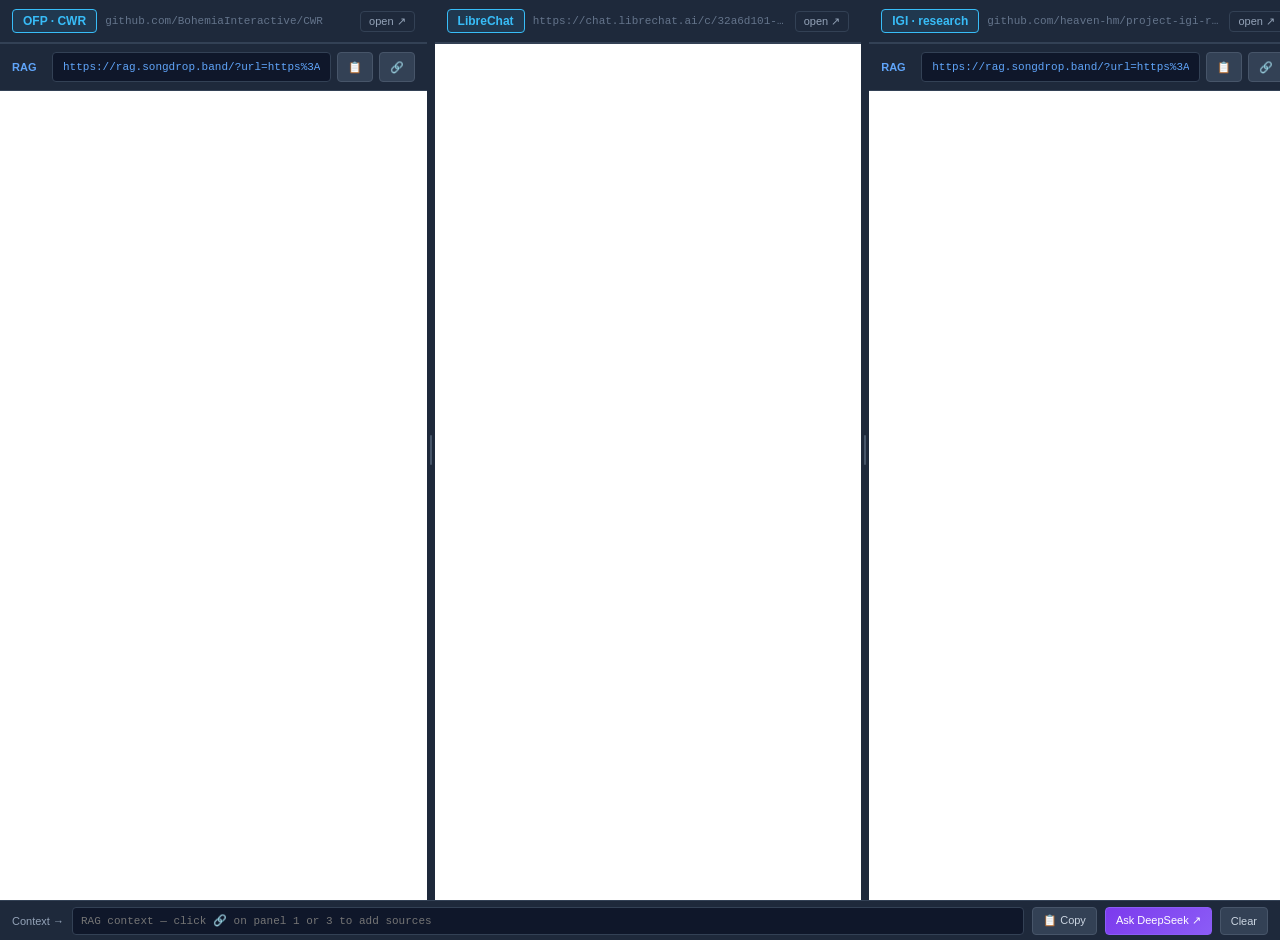
==== commit 88d3172c: "fixes" ====
--- a/index.html
+++ b/index.html
@@ -1,1568 +1,639 @@
-<!DOCTYPE html>
+<!doctype html>
 <html lang="en">
-
-<head>
-    <meta charset="UTF-8">
-    <meta name="viewport" content="width=device-width, initial-scale=1.0">
-    <title>ShTerminal - Multi IFrame Viewer</title>
-
-    <meta name="description" content="ShTerminal - Multiple script viewers side-by-side">
-    <link rel="icon" href="https://cdn.gitgpt.chat/rtx/images/sh_terminal.png" type="image/png">
-    <link rel="apple-touch-icon" href="https://cdn.gitgpt.chat/rtx/images/sh_terminal.png" sizes="180x180">
-    <link rel="icon" type="image/png" href="https://cdn.gitgpt.chat/rtx/images/sh_terminal.png" sizes="192x192">
-    <link rel="icon" type="image/png" href="https://cdn.gitgpt.chat/rtx/images/sh_terminal.png" sizes="512x512">
+  <head>
+    <meta charset="UTF-8" />
+    <meta name="viewport" content="width=device-width, initial-scale=1.0" />
+    <title>OFP ~ IGI ~ LLM — Remake Workspace</title>
+
     <style>
-        * {
-            margin: 0;
-            padding: 0;
-            box-sizing: border-box;
+      * {
+        margin: 0;
+        padding: 0;
+        box-sizing: border-box;
+      }
+
+      body {
+        font-family: "Segoe UI", Tahoma, Geneva, Verdana, sans-serif;
+        background: #0f172a;
+        color: #e2e8f0;
+        height: 100vh;
+        overflow: hidden;
+        font-size: 13px;
+      }
+
+      .app-container {
+        display: flex;
+        height: 100vh;
+        width: 100%;
+        overflow: hidden;
+      }
+
+      .panel {
+        height: 100%;
+        position: relative;
+        overflow: hidden;
+        background: #0f172a;
+        display: flex;
+        flex-direction: column;
+        min-width: 0;
+        flex: 0 0 auto;
+      }
+
+      .resizer {
+        width: 8px;
+        background: #1e293b;
+        cursor: col-resize;
+        flex: 0 0 auto;
+        user-select: none;
+        transition: background 0.1s;
+        position: relative;
+        z-index: 10;
+      }
+      .resizing iframe {
+        pointer-events: none !important;
+      }
+      .resizer:hover {
+        background: #334155;
+      }
+      .resizer::after {
+        content: "";
+        position: absolute;
+        top: 50%;
+        left: 50%;
+        transform: translate(-50%, -50%);
+        width: 2px;
+        height: 30px;
+        background: #475569;
+        border-radius: 1px;
+      }
+
+      .panel-header {
+        background: #1e293b;
+        padding: 8px 12px;
+        border-bottom: 2px solid #334155;
+        display: flex;
+        align-items: center;
+        gap: 8px;
+        height: 44px;
+        flex-shrink: 0;
+      }
+
+      .panel-title {
+        font-weight: 600;
+        color: #38bdf8;
+        background: rgba(56, 189, 248, 0.1);
+        padding: 4px 10px;
+        border-radius: 4px;
+        border: 1px solid #38bdf8;
+        font-size: 12px;
+        white-space: nowrap;
+      }
+
+      .panel-header .url-text {
+        color: #64748b;
+        font-size: 11px;
+        font-family: "Consolas", monospace;
+        overflow: hidden;
+        text-overflow: ellipsis;
+        white-space: nowrap;
+      }
+
+      .panel-header .open-btn {
+        margin-left: auto;
+        color: #94a3b8;
+        text-decoration: none;
+        font-size: 11px;
+        padding: 3px 8px;
+        border: 1px solid #334155;
+        border-radius: 4px;
+        white-space: nowrap;
+      }
+      .panel-header .open-btn:hover {
+        color: #e2e8f0;
+        border-color: #475569;
+      }
+
+      /* RAG strip — only on panels 1 and 3 */
+      .rag-strip {
+        background: #1e293b;
+        padding: 8px 12px;
+        border-bottom: 1px solid #334155;
+        display: flex;
+        align-items: center;
+        gap: 6px;
+        flex-shrink: 0;
+      }
+
+      .rag-badge {
+        color: #60a5fa;
+        font-weight: 600;
+        font-size: 11px;
+        min-width: 34px;
+      }
+
+      .rag-input {
+        flex: 1;
+        background: #0f172a;
+        border: 1px solid #334155;
+        color: #60a5fa;
+        padding: 6px 10px;
+        border-radius: 4px;
+        font-size: 11px;
+        font-family: "Consolas", monospace;
+        height: 30px;
+        cursor: pointer;
+      }
+      .rag-input:hover {
+        background: #334155;
+      }
+      .rag-input:focus {
+        outline: none;
+        border-color: #60a5fa;
+      }
+
+      .mini-btn {
+        background: #334155;
+        border: 1px solid #475569;
+        color: #cbd5e1;
+        padding: 6px 10px;
+        border-radius: 4px;
+        cursor: pointer;
+        font-size: 11px;
+        white-space: nowrap;
+        height: 30px;
+      }
+      .mini-btn:hover {
+        background: #475569;
+      }
+
+      .mini-btn.primary {
+        background: linear-gradient(135deg, #7c3aed 0%, #8b5cf6 100%);
+        border-color: #8b5cf6;
+        color: white;
+      }
+
+      .iframe-container {
+        flex: 1;
+        position: relative;
+        background: #0f172a;
+        overflow: hidden;
+      }
+
+      iframe {
+        width: 100%;
+        height: 100%;
+        border: none;
+        background: white;
+      }
+
+      /* Quick bar */
+      .quick-load-bar {
+        background: #1e293b;
+        padding: 6px 12px;
+        border-top: 1px solid #334155;
+        display: flex;
+        align-items: center;
+        gap: 8px;
+        height: 40px;
+        flex-shrink: 0;
+      }
+
+      .quick-label {
+        color: #94a3b8;
+        font-size: 11px;
+        white-space: nowrap;
+      }
+
+      .quick-url-input {
+        flex: 1;
+        background: #0f172a;
+        border: 1px solid #334155;
+        color: #e2e8f0;
+        padding: 5px 8px;
+        border-radius: 4px;
+        font-size: 11px;
+        font-family: "Consolas", monospace;
+        height: 28px;
+      }
+
+      .quick-btn {
+        background: #334155;
+        border: 1px solid #475569;
+        color: #cbd5e1;
+        padding: 5px 10px;
+        border-radius: 4px;
+        cursor: pointer;
+        font-size: 11px;
+        white-space: nowrap;
+        height: 28px;
+      }
+      .quick-btn:hover {
+        background: #475569;
+      }
+      .quick-btn.primary {
+        background: linear-gradient(135deg, #7c3aed 0%, #8b5cf6 100%);
+        border-color: #8b5cf6;
+        color: white;
+      }
+
+      ::-webkit-scrollbar {
+        width: 8px;
+        height: 8px;
+      }
+      ::-webkit-scrollbar-track {
+        background: #1e293b;
+      }
+      ::-webkit-scrollbar-thumb {
+        background: #475569;
+        border-radius: 4px;
+      }
+    </style>
+  </head>
+
+  <body>
+    <div class="app-container">
+      <!-- ============ PANEL 1: OFP / CWR on GitHub ============ -->
+      <div class="panel" id="panel-1">
+        <div class="panel-header">
+          <span class="panel-title">OFP · CWR</span>
+          <span class="url-text">github.com/BohemiaInteractive/CWR</span>
+          <a
+            class="open-btn"
+            href="https://github.com/BohemiaInteractive/CWR"
+            target="_blank"
+            rel="noopener"
+            >open ↗</a
+          >
+        </div>
+
+        <!-- RAG strip for this panel -->
+        <div class="rag-strip">
+          <span class="rag-badge">RAG</span>
+          <input
+            type="text"
+            class="rag-input"
+            id="rag-1"
+            readonly
+            onclick="this.select()"
+            placeholder="RAG link for CWR source"
+          />
+          <button class="mini-btn" onclick="copyRag(1)">📋</button>
+          <button
+            class="mini-btn"
+            onclick="addRagToQuick(1)"
+            title="Add to DeepSeek context"
+          >
+            🔗
+          </button>
+        </div>
+
+        <div class="iframe-container" id="iframe-container-1">
+          <iframe
+            id="iframe-1"
+            src="https://github.com/BohemiaInteractive/CWR"
+            referrerpolicy="no-referrer"
+            loading="lazy"
+          ></iframe>
+        </div>
+      </div>
+
+      <!-- Resizer -->
+      <div class="resizer" id="resizer-1"></div>
+
+      <!-- ============ PANEL 2: LibreChat chat ============ -->
+      <div class="panel" id="panel-2">
+        <div class="panel-header">
+          <span class="panel-title">LibreChat</span>
+          <span class="url-text"
+            >https://chat.librechat.ai/c/32a6d101-fef2-5f9b-8f70-2deb87b8c51b</span
+          >
+          <a
+            class="open-btn"
+            href="https://chat.librechat.ai/c/32a6d101-fef2-5f9b-8f70-2deb87b8c51b"
+            target="_blank"
+            rel="noopener"
+            >open ↗</a
+          >
+        </div>
+
+        <div class="iframe-container" id="iframe-container-2">
+          <iframe
+            id="iframe-2"
+            src="https://chat.librechat.ai/c/32a6d101-fef2-5f9b-8f70-2deb87b8c51b"
+            referrerpolicy="no-referrer"
+            loading="lazy"
+          ></iframe>
+        </div>
+      </div>
+
+      <!-- Resizer -->
+      <div class="resizer" id="resizer-2"></div>
+
+      <!-- ============ PANEL 3: IGI research on GitHub ============ -->
+      <div class="panel" id="panel-3">
+        <div class="panel-header">
+          <span class="panel-title">IGI · research</span>
+          <span class="url-text"
+            >github.com/heaven-hm/project-igi-research-data</span
+          >
+          <a
+            class="open-btn"
+            href="https://github.com/heaven-hm/project-igi-research-data/tree/main"
+            target="_blank"
+            rel="noopener"
+            >open ↗</a
+          >
+        </div>
+
+        <!-- RAG strip for this panel -->
+        <div class="rag-strip">
+          <span class="rag-badge">RAG</span>
+          <input
+            type="text"
+            class="rag-input"
+            id="rag-3"
+            readonly
+            onclick="this.select()"
+            placeholder="RAG link for IGI research"
+          />
+          <button class="mini-btn" onclick="copyRag(3)">📋</button>
+          <button
+            class="mini-btn"
+            onclick="addRagToQuick(3)"
+            title="Add to DeepSeek context"
+          >
+            🔗
+          </button>
+        </div>
+
+        <div class="iframe-container" id="iframe-container-3">
+          <iframe
+            id="iframe-3"
+            src="https://github.com/heaven-hm/project-igi-research-data/tree/main"
+            referrerpolicy="no-referrer"
+            loading="lazy"
+          ></iframe>
+        </div>
+      </div>
+    </div>
+
+    <!-- Quick bar: builds the context that DeepSeek receives -->
+    <div class="quick-load-bar">
+      <span class="quick-label">Context →</span>
+      <input
+        type="text"
+        class="quick-url-input"
+        id="quick-url-input"
+        placeholder="RAG context — click 🔗 on panel 1 or 3 to add sources"
+      />
+      <button class="quick-btn" onclick="copyQuick()">📋 Copy</button>
+      <button class="quick-btn primary" onclick="openInDeepSeek()">
+        Ask DeepSeek ↗
+      </button>
+      <button class="quick-btn" onclick="clearQuick()">Clear</button>
+    </div>
+
+    <script>
+      // =====================================================
+      // RAG base — the service that turns a source URL
+      // into a chunked context the LLM can consume
+      // =====================================================
+      const RAG_BASE = "https://rag.songdrop.band/?url=";
+
+      // Default source URLs for each panel
+      const SOURCE_1 = "https://github.com/BohemiaInteractive/CWR";
+      const SOURCE_3 =
+        "https://github.com/heaven-hm/project-igi-research-data/tree/main";
+
+      // =====================================================
+      // Build RAG links for panels 1 and 3
+      // =====================================================
+      function refreshRagLinks() {
+        const rag1 = document.getElementById("rag-1");
+        const rag3 = document.getElementById("rag-3");
+        rag1.value = RAG_BASE + encodeURIComponent(SOURCE_1);
+        rag3.value = RAG_BASE + encodeURIComponent(SOURCE_3);
+      }
+
+      // =====================================================
+      // Copy a single panel's RAG link
+      // =====================================================
+      function copyRag(panelNum) {
+        const input = document.getElementById("rag-" + panelNum);
+        if (!input || !input.value) return;
+        navigator.clipboard.writeText(input.value);
+        toast("📋 RAG link copied from Panel " + panelNum);
+      }
+
+      // =====================================================
+      // Add a panel's RAG link to the shared context bar
+      // (deduplicated — one entry per source URL)
+      // =====================================================
+      function addRagToQuick(panelNum) {
+        const ragInput = document.getElementById("rag-" + panelNum);
+        const quickInput = document.getElementById("quick-url-input");
+        if (!ragInput || !ragInput.value) return;
+
+        // Pull existing URLs out of the current quick bar value
+        const urls = parseUrlsFromQuick(quickInput.value);
+
+        // Extract the source URL from the panel's RAG link
+        const m = ragInput.value.match(/url=([^&]+)/);
+        if (!m) return;
+        const source = decodeURIComponent(m[1]);
+
+        // Dedupe
+        if (!urls.includes(source)) {
+          urls.push(source);
         }
 
-        body {
-            font-family: 'Segoe UI', Tahoma, Geneva, Verdana, sans-serif;
-            background: #0f172a;
-            color: #e2e8f0;
-            height: 100vh;
-            overflow: hidden;
-            font-size: 13px;
+        quickInput.value = buildMegaRag(urls);
+        quickInput.select();
+        toast("🔗 Context now has " + urls.length + " source(s)");
+      }
+
+      // =====================================================
+      // Parse the URLs currently sitting in the quick bar
+      // =====================================================
+      function parseUrlsFromQuick(value) {
+        if (!value) return [];
+        const matches = [...value.matchAll(/url=([^&]+)/g)];
+        return matches.map((m) => decodeURIComponent(m[1]));
+      }
+
+      // =====================================================
+      // Build a single multi-URL RAG link
+      // =====================================================
+      function buildMegaRag(urls) {
+        if (!urls.length) return "";
+        let out = "https://rag.gitgpt.chat/?";
+        urls.forEach((u, i) => {
+          out += "url=" + encodeURIComponent(u);
+          if (i < urls.length - 1) out += "&";
+        });
+        return out;
+      }
+
+      // =====================================================
+      // Copy the current context
+      // =====================================================
+      function copyQuick() {
+        const v = document.getElementById("quick-url-input").value;
+        if (!v) return toast("Context is empty");
+        navigator.clipboard.writeText(v);
+        toast("📋 Context copied");
+      }
+
+      // =====================================================
+      // Open DeepSeek in a new tab. The context must be
+      // pasted into the chat — cross-origin iframes can't
+      // receive query params from us.
+      // =====================================================
+      function openInDeepSeek() {
+        const v = document.getElementById("quick-url-input").value;
+        if (v) {
+          navigator.clipboard.writeText(v).catch(() => {});
+          toast("📋 Context copied — paste into DeepSeek");
         }
-
-        /* Resizable Panel Layout */
-        .app-container {
-            display: flex;
-            height: 100vh;
-            width: 100%;
-            position: relative;
-            overflow: hidden;
-            /* Prevent scrollbars during resize */
+        window.open("https://chat.deepseek.com", "_blank", "noopener");
+      }
+
+      // =====================================================
+      // Clear the context bar
+      // =====================================================
+      function clearQuick() {
+        document.getElementById("quick-url-input").value = "";
+        toast("Cleared");
+      }
+
+      // =====================================================
+      // Toast
+      // =====================================================
+      function toast(msg) {
+        const t = document.createElement("div");
+        t.style.cssText = `
+        position: fixed; bottom: 60px; left: 50%; transform: translateX(-50%);
+        background: #2d2d30; color: white; padding: 10px 20px;
+        border-radius: 30px; z-index: 1000; border: 1px solid #3e3e42;
+        font-size: 12px;
+      `;
+        t.textContent = msg;
+        document.body.appendChild(t);
+        setTimeout(() => t.remove(), 1800);
+      }
+
+      // =====================================================
+      // Resizable panels (3-panel version)
+      // =====================================================
+      const panels = [
+        document.getElementById("panel-1"),
+        document.getElementById("panel-2"),
+        document.getElementById("panel-3"),
+      ];
+      const minWidths = [180, 180, 180];
+
+      let layout = { w1: 33.33, w2: 33.33, w3: 33.34 };
+      let isResizing = false;
+      let activeResizer = null;
+      let startX = 0;
+      let startWidths = [0, 0, 0];
+
+      function applyLayout() {
+        const cw = document.querySelector(".app-container").clientWidth;
+        panels[0].style.width = (cw * layout.w1) / 100 + "px";
+        panels[1].style.width = (cw * layout.w2) / 100 + "px";
+        panels[2].style.width = (cw * layout.w3) / 100 + "px";
+      }
+
+      function loadLayout() {
+        try {
+          const saved = localStorage.getItem("ofp_igi_llm_layout");
+          if (saved) {
+            const d = JSON.parse(saved);
+            if (d.w1 && d.w2 && d.w3) layout = d;
+          }
+        } catch (e) {}
+        applyLayout();
+      }
+
+      function saveLayout() {
+        localStorage.setItem("ofp_igi_llm_layout", JSON.stringify(layout));
+      }
+
+      // Attach resizer handlers
+      document.querySelectorAll(".resizer").forEach((r, idx) => {
+        r.addEventListener("mousedown", (e) => {
+          e.preventDefault();
+          isResizing = true;
+          activeResizer = idx; // 0 = between 1 and 2; 1 = between 2 and 3
+          startX = e.clientX;
+          startWidths = panels.map((p) => p.clientWidth);
+          document.body.classList.add("resizing");
+          document.body.style.cursor = "col-resize";
+        });
+      });
+
+      document.addEventListener("mousemove", (e) => {
+        if (!isResizing) return;
+
+        const cw = document.querySelector(".app-container").clientWidth;
+        const dx = e.clientX - startX;
+
+        if (activeResizer === 0) {
+          // Divider between panel 1 and panel 2
+          const pair = startWidths[0] + startWidths[1];
+          let w1 = startWidths[0] + dx;
+          w1 = Math.max(minWidths[0], Math.min(pair - minWidths[1], w1));
+          const w2 = pair - w1;
+          const w3 = startWidths[2];
+
+          panels[0].style.width = w1 + "px";
+          panels[1].style.width = w2 + "px";
+          panels[2].style.width = w3 + "px";
+        } else {
+          // Divider between panel 2 and panel 3
+          const pair = startWidths[1] + startWidths[2];
+          let w2 = startWidths[1] + dx;
+          w2 = Math.max(minWidths[1], Math.min(pair - minWidths[2], w2));
+          const w3 = pair - w2;
+          const w1 = startWidths[0];
+
+          panels[0].style.width = w1 + "px";
+          panels[1].style.width = w2 + "px";
+          panels[2].style.width = w3 + "px";
         }
-
-        /* Resizable Panels */
-        .panel {
-            height: 100%;
-            position: relative;
-            overflow: hidden;
-            background: #0f172a;
-            display: flex;
-            flex-direction: column;
-            min-width: 0;
-            /* Allow panels to shrink below content size */
-            flex: 0 0 auto;
-            /* Don't flex, use fixed widths */
-        }
-
-        .resizer {
-            width: 8px;
-            background: #1e293b;
-            cursor: col-resize;
-            position: relative;
-            z-index: 10;
-            flex: 0 0 auto;
-            /* Don't flex */
-            user-select: none;
-            /* Prevent text selection during resize */
-            transition: background 0.1s;
-        }
-
-        /* Prevent iframe interaction during resize */
-        .resizing iframe {
-            pointer-events: none !important;
-        }
-
-        .resizer:hover {
-            background: #334155;
-        }
-
-        .resizer::after {
-            content: '';
-            position: absolute;
-            top: 50%;
-            left: 50%;
-            transform: translate(-50%, -50%);
-            width: 2px;
-            height: 30px;
-            background: #475569;
-            border-radius: 1px;
-        }
-
-        /* Panel Header */
-        .panel-header {
-            background: #1e293b;
-            padding: 8px 12px;
-            border-bottom: 2px solid #334155;
-            display: flex;
-            align-items: center;
-            gap: 8px;
-            height: 44px;
-            flex-shrink: 0;
-        }
-
-        .panel-title {
-            font-weight: 600;
-            color: #38bdf8;
-            background: rgba(56, 189, 248, 0.1);
-            padding: 4px 10px;
-            border-radius: 4px;
-            border: 1px solid #38bdf8;
-            font-size: 12px;
-            white-space: nowrap;
-        }
-
-        /* Dual Input Section - TWO INPUTS PER PANEL */
-        /* Make header scrollable but hide scrollbar */
-        .input-section {
-            background: #1e293b;
-            padding: 12px;
-            border-bottom: 1px solid #334155;
-            display: flex;
-            flex-direction: column;
-            gap: 8px;
-            flex-shrink: 0;
-            max-height: 120px;
-            /* Adjust based on your needs */
-            overflow-y: auto;
-            /* Enable scrolling */
-            scrollbar-width: none;
-            /* Hide scrollbar in Firefox */
-            -ms-overflow-style: none;
-            /* Hide scrollbar in IE/Edge */
-        }
-
-        /* Hide scrollbar in Chrome/Safari/Opera */
-        .input-section::-webkit-scrollbar {
-            display: none;
-        }
-
-        .input-row {
-            display: flex;
-            align-items: center;
-            gap: 6px;
-        }
-
-        .input-badge {
-            font-weight: 600;
-            font-size: 11px;
-            min-width: 30px;
-            padding: 4px 0;
-        }
-
-        .sh-badge {
-            color: #fbbf24;
-        }
-
-        .rag-badge {
-            color: #60a5fa;
-        }
-
-        .url-input {
-            flex: 1;
-            background: #0f172a;
-            border: 1px solid #334155;
-            color: #e2e8f0;
-            padding: 6px 10px;
-            border-radius: 4px;
-            font-size: 11px;
-            font-family: 'Consolas', monospace;
-            height: 30px;
-        }
-
-        .url-input:focus {
-            outline: none;
-            border-color: #60a5fa;
-        }
-
-        .url-input[readonly] {
-            background: #1e293b;
-            color: #60a5fa;
-            cursor: pointer;
-        }
-
-        .url-input[readonly]:hover {
-            background: #334155;
-        }
-
-        .load-btn {
-            background: #0e639c;
-            border: 1px solid #1177bb;
-            color: white;
-            padding: 6px 12px;
-            border-radius: 4px;
-            cursor: pointer;
-            font-size: 11px;
-            font-weight: 500;
-            white-space: nowrap;
-            height: 30px;
-        }
-
-        .load-btn:hover {
-            background: #1177bb;
-        }
-
-        .copy-btn {
-            background: #334155;
-            border: 1px solid #475569;
-            color: #cbd5e1;
-            padding: 6px 12px;
-            border-radius: 4px;
-            cursor: pointer;
-            font-size: 11px;
-            white-space: nowrap;
-            height: 30px;
-        }
-
-        .copy-btn:hover {
-            background: #475569;
-        }
-
-        /* IFrame Container - ONLY FOR SH, NOT FOR RAG */
-        .iframe-container {
-            flex: 1;
-            position: relative;
-            background: #0f172a;
-            overflow: hidden;
-        }
-
-        iframe {
-            width: 100%;
-            height: 100%;
-            border: none;
-            background: white;
-        }
-
-        /* RAG Link Display Area */
-        .rag-display {
-            flex: 1;
-            background: #0f172a;
-            padding: 20px;
-            display: flex;
-            align-items: center;
-            justify-content: center;
-            overflow: auto;
-        }
-
-        .rag-link-box {
-            background: #1e293b;
-            border: 1px solid #334155;
-            border-radius: 8px;
-            padding: 24px;
-            max-width: 90%;
-            text-align: center;
-        }
-
-        .rag-link-icon {
-            font-size: 32px;
-            margin-bottom: 16px;
-            opacity: 0.5;
-        }
-
-        .rag-link-url {
-            font-family: 'Consolas', monospace;
-            font-size: 12px;
-            color: #60a5fa;
-            word-break: break-all;
-            background: #0f172a;
-            padding: 12px;
-            border-radius: 4px;
-            border: 1px solid #334155;
-            margin: 12px 0;
-        }
-
-        .rag-link-note {
-            color: #94a3b8;
-            font-size: 11px;
-        }
-
-        /* Empty state */
-        .panel-empty {
-            flex: 1;
-            display: flex;
-            align-items: center;
-            justify-content: center;
-            color: #475569;
-            font-size: 12px;
-            text-align: center;
-            padding: 20px;
-        }
-
-        /* Quick Load Bar */
-        .quick-load-bar {
-            background: #1e293b;
-            padding: 6px 12px;
-            border-bottom: 1px solid #334155;
-            display: flex;
-            align-items: center;
-            gap: 8px;
-            height: 40px;
-            flex-shrink: 0;
-            position: fixed;
-            bottom: 0;
-            left: 0;
-            right: 0;
-            z-index: 100;
-        }
-
-        .quick-label {
-            color: #94a3b8;
-            font-size: 11px;
-            white-space: nowrap;
-        }
-
-        .quick-url-input {
-            flex: 1;
-            background: #0f172a;
-            border: 1px solid #334155;
-            color: #e2e8f0;
-            padding: 5px 8px;
-            border-radius: 4px;
-            font-size: 11px;
-            font-family: 'Consolas', monospace;
-            height: 28px;
-        }
-
-        .quick-btn {
-            background: #334155;
-            border: 1px solid #475569;
-            color: #cbd5e1;
-            padding: 5px 10px;
-            border-radius: 4px;
-            cursor: pointer;
-            font-size: 11px;
-            white-space: nowrap;
-            height: 28px;
-        }
-
-        .quick-btn:hover {
-            background: #475569;
-        }
-
-        .quick-btn.primary {
-            background: linear-gradient(135deg, #7c3aed 0%, #8b5cf6 100%);
-            border-color: #8b5cf6;
-            color: white;
-        }
-
-        /* Scrollbar */
-        ::-webkit-scrollbar {
-            width: 8px;
-            height: 8px;
-        }
-
-        ::-webkit-scrollbar-track {
-            background: #1e293b;
-        }
-
-        ::-webkit-scrollbar-thumb {
-            background: #475569;
-            border-radius: 4px;
-        }
-    </style>
-</head>
-
-<body>
-    <div class="app-container">
-        <!-- Panel 1 -->
-        <div class="panel" id="panel-1">
-
-            <!-- DUAL INPUT SECTION -->
-            <div class="input-section">
-                <!-- SH Input Row -->
-                <div class="input-row">
-                    <span class="input-badge sh-badge">Sh#1</span>
-                    <input type="text" class="url-input" id="sh-1" placeholder="https://cdn.gitgpt.chat/rtx/script.sh"
-                        value="https://cdn.gitgpt.chat/rtx/airtalk.sh">
-                    <button class="load-btn" onclick="loadShPanel(1)">Load</button>
-                    <button class="copy-btn" onclick="resetPanel(1)" title="Reset to default">🗑️</button>
-                </div>
-
-                <!-- RAG Input Row (Read-only, shows the link) -->
-                <div class="input-row">
-                    <span class="input-badge rag-badge">RAG</span>
-                    <input type="text" class="url-input" id="rag-1" placeholder="RAG link will appear here" readonly
-                        onclick="this.select()">
-                    <button class="copy-btn" onclick="copyRagLink(1)">📋 Copy</button>
-                    <button class="copy-btn" onclick="addRagToQuick(1)" title="Add RAG link to quick bar">🔗</button>
-                </div>
-            </div>
-
-            <!-- SH Iframe Container -->
-            <div class="iframe-container" id="iframe-container-1">
-                <div class="panel-empty">
-                    <p>Load a script to view with Sh</p>
-                </div>
-            </div>
-        </div>
-
-        <!-- Resizer -->
-        <div class="resizer" id="resizer-1"></div>
-
-        <!-- Panel 2 -->
-        <div class="panel" id="panel-2">
-            <!-- DUAL INPUT SECTION -->
-            <div class="input-section">
-                <!-- SH Input Row -->
-                <div class="input-row">
-                    <span class="input-badge sh-badge">Sh#2</span>
-                    <input type="text" class="url-input" id="sh-2" placeholder="https://cdn.gitgpt.chat/rtx/script.sh">
-                    <button class="load-btn" onclick="loadShPanel(2)">Load</button>
-                    <button class="copy-btn" onclick="resetPanel(2)" title="Reset to default">🗑️</button>
-                </div>
-
-                <!-- RAG Input Row (Read-only, shows the link) -->
-                <div class="input-row">
-                    <span class="input-badge rag-badge">RAG</span>
-                    <input type="text" class="url-input" id="rag-2" placeholder="RAG link will appear here" readonly
-                        onclick="this.select()">
-                    <button class="copy-btn" onclick="copyRagLink(2)">📋 Copy</button>
-                    <button class="copy-btn" onclick="addRagToQuick(2)" title="Add RAG link to quick bar">🔗</button>
-                </div>
-            </div>
-
-            <!-- SH Iframe Container -->
-            <div class="iframe-container" id="iframe-container-2">
-                <div class="panel-empty">
-                    <p>Load a script to view with Sh</p>
-                </div>
-            </div>
-        </div>
-
-        <!-- Resizer -->
-        <div class="resizer" id="resizer-2"></div>
-
-        <!-- Panel 3 -->
-        <div class="panel" id="panel-3">
-            <!-- DUAL INPUT SECTION -->
-            <div class="input-section">
-                <!-- SH Input Row -->
-                <div class="input-row">
-                    <span class="input-badge sh-badge">Sh#3</span>
-                    <input type="text" class="url-input" id="sh-3" placeholder="https://cdn.gitgpt.chat/rtx/script.sh">
-                    <button class="load-btn" onclick="loadShPanel(3)">Load</button>
-                    <button class="copy-btn" onclick="resetPanel(3)" title="Reset to default">🗑️</button>
-                </div>
-
-                <!-- RAG Input Row (Read-only, shows the link) -->
-                <div class="input-row">
-                    <span class="input-badge rag-badge">RAG</span>
-                    <input type="text" class="url-input" id="rag-3" placeholder="RAG link will appear here" readonly
-                        onclick="this.select()">
-                    <button class="copy-btn" onclick="copyRagLink(3)">📋 Copy</button>
-                    <button class="copy-btn" onclick="addRagToQuick(3)" title="Add RAG link to quick bar">🔗</button>
-                </div>
-            </div>
-
-            <!-- SH Iframe Container -->
-            <div class="iframe-container" id="iframe-container-3">
-                <div class="panel-empty">
-                    <p>Load a script to view with Sh</p>
-                </div>
-            </div>
-        </div>
-
-        <!-- Resizer -->
-        <div class="resizer" id="resizer-3"></div>
-
-        <!-- Panel 4 -->
-        <div class="panel" id="panel-4">
-            <!-- DUAL INPUT SECTION -->
-            <div class="input-section">
-                <!-- SH Input Row -->
-                <div class="input-row">
-                    <span class="input-badge sh-badge">Sh#4</span>
-                    <input type="text" class="url-input" id="sh-4" placeholder="https://cdn.gitgpt.chat/rtx/script.sh">
-                    <button class="load-btn" onclick="loadShPanel(4)">Load</button>
-                    <button class="copy-btn" onclick="resetPanel(4)" title="Reset to default">🗑️</button>
-                </div>
-
-                <!-- RAG Input Row (Read-only, shows the link) -->
-                <div class="input-row">
-                    <span class="input-badge rag-badge">RAG</span>
-                    <input type="text" class="url-input" id="rag-4" placeholder="RAG link will appear here" readonly
-                        onclick="this.select()">
-                    <button class="copy-btn" onclick="copyRagLink(4)">📋 Copy</button>
-                    <button class="copy-btn" onclick="addRagToQuick(4)" title="Add RAG link to quick bar">🔗</button>
-                </div>
-            </div>
-
-            <!-- SH Iframe Container -->
-            <div class="iframe-container" id="iframe-container-4">
-                <div class="panel-empty">
-                    <p>Load a script to view with Sh</p>
-                </div>
-            </div>
-        </div>
-    </div>
-
-    <!-- Quick Load Bar -->
-    <div class="quick-load-bar">
-        <span class="quick-label">Quick:</span>
-        <input type="text" class="quick-url-input" id="quick-url-input" placeholder="Script URL for all panels">
-        <button class="quick-btn" onclick="quickLoadAll()">Load to All</button>
-        <button class="quick-btn primary" onclick="loadExamples()">Examples</button>
-        <button class="quick-btn" onclick="resetAll()">Reset</button>
-        <div style="display: flex; align-items: center;">
-            <button class="quick-btn" onclick="resetLayout()"
-                style="display: flex; align-items: center; gap: 4px; font-size: 12px;">
-                <span id="container-count">4</span>
-                <img src="https://cdn.gitgpt.chat/rtx/images/sh_terminal_white.png"
-                    style="width: 16px; height: auto;" />
-            </button>
-        </div>
-    </div>
-
-    <script>
-        // Base URLs
-        const SH_BASE = 'https://igiteam.github.io/sh/?url=';
-        const RAG_BASE = 'https://rag.gitgpt.chat/?url=';
-
-        // Examples
-        const EXAMPLES = [
-            'https://cdn.gitgpt.chat/rtx/winejs.sh',
-            'https://cdn.gitgpt.chat/rtx/winejs-terminal-firefox.sh',
-            'https://cdn.gitgpt.chat/rtx/winejs-terminal-vscode_winejs_packager.sh',
-            'https://cdn.gitgpt.chat/rtx/winejs-terminal-firefox-digitalocean_droplets.sh'
-        ];
-
-        const DEFAULT_SH = "https://cdn.gitgpt.chat/rtx/winejs-welcome.sh"
-
-        // Layout state
-        let panelLayout = { w1: 25, w2: 25, w3: 25, w4: 25 };
-        let isResizing = false;
-        let currentResizer = null;
-        let startX = 0;
-        let startWidths = [0, 0, 0, 0];
-        const minWidths = [300, 300, 300, 300];
-
-        document.addEventListener('DOMContentLoaded', function () {
-            updateMinimumWidths();
-            initializeLayout();
-            setupResizers();
-            loadLayout();
-
-            // Check if there are URL parameters
-            const params = new URLSearchParams(window.location.search);
-            const hasAnyUrl = params.has('url1') || params.has('url2') || params.has('url3') || params.has('url4');
-
-            if (hasAnyUrl) {
-                // Load from URL params
-                loadFromURLParams();
-            } else {
-                // No URL params - load examples
-                loadExamples();
-            }
-
-            // Set initial RAG links
-            for (let i = 1; i <= 4; i++) {
-                updateRagLink(i);
-            }
+      });
+
+      document.addEventListener("mouseup", () => {
+        if (!isResizing) return;
+        isResizing = false;
+        activeResizer = null;
+        document.body.classList.remove("resizing");
+        document.body.style.cursor = "";
+
+        const cw = document.querySelector(".app-container").clientWidth;
+        layout = {
+          w1: (panels[0].clientWidth / cw) * 100,
+          w2: (panels[1].clientWidth / cw) * 100,
+          w3: (panels[2].clientWidth / cw) * 100,
+        };
+        saveLayout();
+      });
+
+      // =====================================================
+      // Init
+      // =====================================================
+      document.addEventListener("DOMContentLoaded", () => {
+        loadLayout();
+        refreshRagLinks();
+
+        // Recompute on window resize
+        let t;
+        window.addEventListener("resize", () => {
+          clearTimeout(t);
+          t = setTimeout(applyLayout, 100);
         });
-
-
-        // Load SH panel
-        function loadShPanel(panelNum) {
-            const shInput = document.getElementById(`sh-${panelNum}`);
-            const container = document.getElementById(`iframe-container-${panelNum}`);
-
-            let url = shInput.value.trim();
-            if (!url) return;
-
-            // If user pasted a raw script URL, convert it to Sh format
-            if (!url.includes('igiteam.github.io/sh/')) {
-                // Ensure URL has protocol
-                if (!url.startsWith('http')) {
-                    url = 'https://' + url;
-                }
-
-                // Create the full Sh URL with timestamp
-                const timestamp = Date.now();
-                const shUrl = `${SH_BASE}${encodeURIComponent(url)}&_=${timestamp}`;
-
-                // Update input field to show the full Sh URL
-                shInput.value = shUrl;
-            } else {
-                // If it's already a Sh URL, just add/update timestamp
-                const timestamp = Date.now();
-                // Remove existing timestamp if any and add new one
-                const baseUrl = url.split('&_=')[0];
-                shInput.value = `${baseUrl}&_=${timestamp}`;
-            }
-
-            // Update RAG link (extract the actual script URL)
-            updateRagLink(panelNum);
-
-            // Load iframe with the current input value
-            let iframe = container.querySelector('iframe');
-            if (!iframe) {
-                iframe = document.createElement('iframe');
-                container.innerHTML = '';
-                container.appendChild(iframe);
-            }
-            iframe.src = shInput.value;  // ✅ Use the exact input value
-
-            updateURLParams();
-            document.getElementById('container-count').textContent =
-                document.querySelectorAll(".iframe-container").length;
-        }
-
-        // Update RAG link based on SH input
-        function updateRagLink(panelNum) {
-            const shInput = document.getElementById(`sh-${panelNum}`);
-            const ragInput = document.getElementById(`rag-${panelNum}`);
-
-            let url = shInput.value.trim();
-            if (url) {
-                if (!url.startsWith('http')) {
-                    url = 'https://' + url;
-                }
-                const ragUrl = `${RAG_BASE}${encodeURIComponent(url)}`;
-                ragInput.value = ragUrl;
-            } else {
-                ragInput.value = '';
-            }
-        }
-
-        // Copy RAG link to clipboard
-        function copyRagLink(panelNum) {
-            const ragInput = document.getElementById(`rag-${panelNum}`);
-            if (ragInput.value) {
-                navigator.clipboard.writeText(ragInput.value);
-                showToast(`📋 RAG link copied from Panel ${panelNum}`);
-            }
-        }
-
-        // Quick load all panels
-        function quickLoadAll() {
-            const quickUrlInput = document.getElementById('quick-url-input');
-            if (!quickUrlInput) return;
-            // Create MEGA RAG link with ALL example URLs
-            const panelUrls = [];
-            for (let i = 1; i <= 4; i++) {
-                const shValue = document.getElementById(`sh-${i}`).value;
-                // Extract the actual script URL from Sh URL
-                const match = shValue.match(/url=([^&]+)/);
-                if (match) {
-                    panelUrls.push(decodeURIComponent(match[1]));
-                }
-            }
-
-            // Build the mega RAG link with all URLs
-            let megaRagUrl = 'https://rag.gitgpt.chat/?';
-            panelUrls.forEach((panelUrl, index) => {
-                megaRagUrl += `url=${encodeURIComponent(panelUrl)}`;
-                if (index < panelUrls.length - 1) megaRagUrl += '&';
-            });
-
-            // Add to quick-url input and select it for easy copying
-            quickUrlInput.value = megaRagUrl;
-            quickUrlInput.select();
-            showToast('🎯 MEGA RAG link created! Copy it for AI context');
-
-        }
-
-        // Load examples
-        function loadExamples() {
-            for (let i = 1; i <= 4; i++) {
-                document.getElementById(`sh-${i}`).value = EXAMPLES[i - 1];
-                updateRagLink(i);
-                loadShPanel(i);
-            }
-        }
-
-        // Reset all
-        function resetAll() {
-            for (let i = 1; i <= 4; i++) {
-                document.getElementById(`sh-${i}`).value = DEFAULT_SH;  // ← CHANGE THIS LINE
-                updateRagLink(i);  // ← ADD THIS LINE
-                loadShPanel(i);    // ← ADD THIS LINE
-            }
-        }
-
-        // Reset single panel to default
-        function resetPanel(panelNum) {
-            document.getElementById(`sh-${panelNum}`).value = DEFAULT_SH;
-            updateRagLink(panelNum);
-            loadShPanel(panelNum);
-            showToast(`🔄 Panel ${panelNum} reset to default`);
-        }
-
-        // Load from URL params
-        function loadFromURLParams() {
-            const params = new URLSearchParams(window.location.search);
-            let hasAnyUrl = false;
-
-            for (let i = 1; i <= 4; i++) {
-                const url = params.get(`url${i}`);
-                if (url) {
-                    hasAnyUrl = true;
-                    document.getElementById(`sh-${i}`).value = url;
-                    updateRagLink(i);
-                    loadShPanel(i);
-                }
-            }
-
-            // If no URLs in params, load default in first panel
-            if (!hasAnyUrl) {
-                document.getElementById('sh-1').value = DEFAULT_SH;
-                updateRagLink(1);
-                loadShPanel(1);
-            }
-        }
-
-        // Update URL params
-        function updateURLParams() {
-            const params = new URLSearchParams();
-            for (let i = 1; i <= 4; i++) {
-                const shInput = document.getElementById(`sh-${i}`);
-                if (shInput.value) {
-                    params.set(`url${i}`, shInput.value);
-                }
-            }
-            const newUrl = `${window.location.pathname}?${params.toString()}`;
-            window.history.replaceState({}, '', newUrl);
-        }
-
-        // Toast notification
-        function showToast(msg) {
-            const toast = document.createElement('div');
-            toast.style.cssText = `
-                position: fixed; bottom: 50px; left: 50%; transform: translateX(-50%);
-                background: #2d2d30; color: white; padding: 12px 24px;
-                border-radius: 30px; z-index: 1000; border: 1px solid #3e3e42;
-            `;
-            toast.textContent = msg;
-            document.body.appendChild(toast);
-            setTimeout(() => toast.remove(), 2000);
-        }
-
-        // Reset layout to equal 25% widths
-        function resetLayout() {
-            // Reset to equal distribution
-            panelLayout = { w1: 25, w2: 25, w3: 25, w4: 25 };
-
-            // Apply the layout
-            initializeLayout();
-
-            // Save to localStorage
-            localStorage.setItem('sh_Terminal_Layoutsh_Terminal_Layout_Panels', JSON.stringify(panelLayout));
-
-            // Show confirmation
-            showToast('🔄 Layout reset to equal widths');
-        }
-        // Fix loadLayout function
-        function loadLayout() {
-            try {
-                const saved = localStorage.getItem('sh_Terminal_Layoutsh_Terminal_Layout_Panels');
-                if (saved) {
-                    const data = JSON.parse(saved);
-                    // Validate data
-                    if (data.w1 && data.w2 && data.w3 && data.w4) {
-                        panelLayout = data;
-                        initializeLayout();
-                    }
-                }
-            } catch (e) {
-                console.log('Error loading layout:', e);
-            }
-        }
-
-        // Initialize layout with proper widths
-        function initializeLayout() {
-            const container = document.querySelector('.app-container');
-            if (!container) return;
-
-            const cw = container.clientWidth;
-
-            // Calculate pixel widths from percentages
-            const w1 = (cw * panelLayout.w1 / 100);
-            const w2 = (cw * panelLayout.w2 / 100);
-            const w3 = (cw * panelLayout.w3 / 100);
-            const w4 = (cw * panelLayout.w4 / 100);
-
-            // Apply widths
-            document.getElementById('panel-1').style.width = w1 + 'px';
-            document.getElementById('panel-2').style.width = w2 + 'px';
-            document.getElementById('panel-3').style.width = w3 + 'px';
-            document.getElementById('panel-4').style.width = w4 + 'px';
-        }
-
-        function setupResizers() {
-            const resizers = document.querySelectorAll('.resizer');
-
-            resizers.forEach((resizer, index) => {
-                // Remove any existing listeners
-                resizer.removeEventListener('mousedown', handleResizerMouseDown);
-                resizer.addEventListener('mousedown', (e) => handleResizerMouseDown(e, resizer, index));
-                resizer.addEventListener('dblclick', (e) => {
-                    handleDoubleClick(e, resizer, index);
-                });
-            });
-        }
-
-        // Add this function to handle double-click collapse/expand
-        function handleDoubleClick(e, resizer, index) {
-            const container = document.querySelector('.app-container');
-            if (!container) return;
-
-            const cw = container.clientWidth;
-            const panelId = `panel-${index + 1}`;
-            const panel = document.getElementById(panelId);
-
-            // Adjust minimum widths
-            minWidths[0] = 0;
-            minWidths[1] = 0;
-            minWidths[2] = 0;
-            minWidths[3] = 24; // Panel 4 needs 24px minimum for drag handler
-
-            // Get current widths of all panels
-            const panels = [
-                document.getElementById('panel-1'),
-                document.getElementById('panel-2'),
-                document.getElementById('panel-3'),
-                document.getElementById('panel-4')
-            ];
-
-            const w1 = panels[0].clientWidth;
-            const w2 = panels[1].clientWidth;
-            const w3 = panels[2].clientWidth;
-            const w4 = panels[3].clientWidth;
-
-            // Check if panel is currently closed (width <= minWidth) or open
-            if (panel.clientWidth <= minWidths[index]) {
-                // EXPAND panel
-                const expandSize = Math.min(300, cw * 0.25);
-                const oldWidth = panel.clientWidth;
-                panel.style.width = expandSize + 'px';
-
-                // Calculate if we need to shrink other panels
-                const totalWidth = w1 + w2 + w3 + w4;
-                const newTotal = totalWidth + (expandSize - oldWidth);
-                const needed = newTotal - cw;
-
-                if (needed > 0) {
-                    // Need to shrink panels from RIGHT to LEFT
-                    let remaining = needed;
-
-                    // Start from the rightmost panel and work left
-                    for (let i = 3; i >= 0; i--) {
-                        if (remaining <= 0) break;
-                        if (i === index) continue; // Skip the panel we're expanding
-
-                        const currentPanel = panels[i];
-                        const currentWidth = currentPanel.clientWidth;
-                        const minWidth = minWidths[i];
-
-                        // Skip if panel is already at minimum
-                        if (currentWidth <= minWidth) continue;
-
-                        // Calculate how much we can shrink this panel
-                        const maxShrink = currentWidth - minWidth;
-                        const shrinkAmount = Math.min(remaining, maxShrink);
-
-                        if (shrinkAmount > 0) {
-                            currentPanel.style.width = (currentWidth - shrinkAmount) + 'px';
-                            remaining -= shrinkAmount;
-                        }
-                    }
-
-                    // If we still need space, reduce the expansion size
-                    if (remaining > 0) {
-                        const finalExpandSize = expandSize - remaining;
-                        panel.style.width = Math.max(minWidths[index], finalExpandSize) + 'px';
-                    }
-                }
-
-                showToast('🔓 Panel expanded');
-
-            } else {
-                // COLLAPSE panel - find the rightmost panel that can be collapsed
-                let panelToCollapse = null;
-                let collapseIndex = -1;
-
-                // Look from right to left for a panel that's above its minimum
-                for (let i = 3; i >= 0; i--) {
-                    const currentPanel = panels[i];
-                    const currentWidth = currentPanel.clientWidth;
-                    const minWidth = minWidths[i];
-
-                    // Check if panel can be collapsed (width > minimum + small buffer)
-                    if (currentWidth > minWidth + 5) {
-                        panelToCollapse = currentPanel;
-                        collapseIndex = i;
-                        break;
-                    }
-                }
-
-                if (panelToCollapse) {
-                    const oldWidth = panelToCollapse.clientWidth;
-                    const freedSpace = oldWidth; // Collapse to minimum (0 for most, 24 for panel 4)
-
-                    // Collapse to minimum width
-                    panelToCollapse.style.width = minWidths[collapseIndex] + 'px';
-
-                    // Distribute freed space to panels on the LEFT first
-                    let remaining = freedSpace;
-
-                    // Give to panels to the left of the collapsed panel
-                    for (let i = collapseIndex - 1; i >= 0; i--) {
-                        if (remaining <= 0) break;
-
-                        const currentPanel = panels[i];
-                        const currentWidth = currentPanel.clientWidth;
-
-                        // Don't give to collapsed panels
-                        if (currentWidth <= minWidths[i]) continue;
-
-                        // Add space to this panel (capped at 300px per panel)
-                        const addAmount = Math.min(remaining, 300);
-                        currentPanel.style.width = (currentWidth + addAmount) + 'px';
-                        remaining -= addAmount;
-                    }
-
-                    // If still have space, give to rightmost panels (excluding the collapsed one)
-                    if (remaining > 0) {
-                        for (let i = 3; i >= 0; i--) {
-                            if (remaining <= 0) break;
-                            if (i === collapseIndex) continue;
-
-                            const currentPanel = panels[i];
-                            const currentWidth = currentPanel.clientWidth;
-
-                            if (currentWidth > minWidths[i]) {
-                                const addAmount = Math.min(remaining, 200);
-                                currentPanel.style.width = (currentWidth + addAmount) + 'px';
-                                remaining -= addAmount;
-                            }
-                        }
-                    }
-
-                    showToast('🔒 Panel collapsed');
-                } else {
-                    showToast('📌 No panels can be collapsed');
-                    return;
-                }
-            }
-
-            // Final validation to ensure all minimum widths are respected
-            for (let i = 0; i < panels.length; i++) {
-                const currentWidth = panels[i].clientWidth;
-                const minWidth = minWidths[i];
-
-                // Ensure minimum widths are enforced for non-zero panels
-                if (currentWidth > 0 && currentWidth < minWidth) {
-                    panels[i].style.width = minWidth + 'px';
-                }
-            }
-
-            // Ensure total width doesn't exceed container
-            const totalWidth = panels.reduce((sum, p) => sum + p.clientWidth, 0);
-
-            if (totalWidth > cw) {
-                // Need to scale down from the right
-                let excess = totalWidth - cw;
-
-                for (let i = 3; i >= 0; i--) {
-                    if (excess <= 0) break;
-
-                    const currentPanel = panels[i];
-                    const currentWidth = currentPanel.clientWidth;
-                    const minWidth = minWidths[i];
-
-                    if (currentWidth > minWidth) {
-                        const removeAmount = Math.min(excess, currentWidth - minWidth);
-                        currentPanel.style.width = (currentWidth - removeAmount) + 'px';
-                        excess -= removeAmount;
-                    }
-                }
-            } else if (totalWidth < cw && totalWidth > 0) {
-                // Distribute extra space to rightmost panels
-                let deficit = cw - totalWidth;
-
-                for (let i = 3; i >= 0; i--) {
-                    if (deficit <= 0) break;
-
-                    const currentPanel = panels[i];
-                    if (currentPanel.clientWidth > 0) {
-                        const addAmount = Math.min(deficit, 200);
-                        currentPanel.style.width = (currentPanel.clientWidth + addAmount) + 'px';
-                        deficit -= addAmount;
-                    }
-                }
-            }
-
-            // Update layout state
-            panelLayout = {
-                w1: (panels[0].clientWidth / cw) * 100,
-                w2: (panels[1].clientWidth / cw) * 100,
-                w3: (panels[2].clientWidth / cw) * 100,
-                w4: (panels[3].clientWidth / cw) * 100
-            };
-
-            // Save to localStorage
-            localStorage.setItem('sh_Terminal_Layoutsh_Terminal_Layout_Panels', JSON.stringify(panelLayout));
-        }
-
-        function handleResizerMouseDown(e, resizer, index) {
-            e.preventDefault(); // Prevent text selection
-
-            isResizing = true;
-            currentResizer = resizer;
-            resizer.classList.add('resizing');
-            startX = e.clientX;
-
-            // Get current widths
-            const panels = [
-                document.getElementById('panel-1'),
-                document.getElementById('panel-2'),
-                document.getElementById('panel-3'),
-                document.getElementById('panel-4')
-            ];
-
-            startWidths = panels.map(p => p.clientWidth);
-
-            // Add class to body to disable iframe interaction
-            document.body.classList.add('resizing');
-
-            // Add event listeners
-            document.addEventListener('mousemove', handleMouseMove);
-            document.addEventListener('mouseup', stopResize);
-
-            // Change cursor
-            document.body.style.cursor = 'col-resize';
-        }
-
-        function handleMouseMove(e) {
-            if (!isResizing || !currentResizer) return;
-
-            e.preventDefault();
-
-            const container = document.querySelector('.app-container');
-            const cw = container.clientWidth;
-            const dx = e.clientX - startX;
-
-            let w1, w2, w3, w4;
-            const resizerId = currentResizer.id;
-
-            // Get container rect for boundary calculations
-            const containerRect = container.getBoundingClientRect();
-            const mouseX = e.clientX - containerRect.left;
-
-            if (resizerId === 'resizer-1') {
-                // Resizer between panel 1 and 2
-                // Calculate boundaries
-                const minX = minWidths[0]; // Minimum width for panel 1
-                const maxX = cw - (minWidths[1] + minWidths[2] + minWidths[3]); // Max width for panel 1
-
-                // Clamp the resizer position
-                let newWidth1 = Math.max(minX, Math.min(maxX, startWidths[0] + dx));
-                let newWidth2 = cw - newWidth1 - startWidths[2] - startWidths[3];
-
-                // Ensure panel 2 doesn't go below minimum
-                if (newWidth2 < minWidths[1]) {
-                    newWidth2 = minWidths[1];
-                    newWidth1 = cw - newWidth2 - startWidths[2] - startWidths[3];
-                }
-
-                w1 = newWidth1;
-                w2 = newWidth2;
-                w3 = startWidths[2];
-                w4 = startWidths[3];
-
-            } else if (resizerId === 'resizer-2') {
-                // Resizer between panel 2 and 3
-                // Calculate boundaries
-                const minX = minWidths[0] + minWidths[1]; // Minimum for panels 1+2
-                const maxX = cw - (minWidths[2] + minWidths[3]); // Maximum for panels 1+2
-
-                // Clamp the resizer position
-                let panels12Width = Math.max(minX, Math.min(maxX, startWidths[0] + startWidths[1] + dx));
-
-                // Distribute between panel 1 and 2 while maintaining their individual minimums
-                w1 = Math.max(minWidths[0], startWidths[0]);
-                w2 = panels12Width - w1;
-
-                // If panel 2 is too small, adjust panel 1
-                if (w2 < minWidths[1]) {
-                    w2 = minWidths[1];
-                    w1 = panels12Width - w2;
-                }
-
-                // If panel 1 is too small after adjustment, force minimum
-                if (w1 < minWidths[0]) {
-                    w1 = minWidths[0];
-                    w2 = panels12Width - w1;
-                }
-
-                // Calculate panels 3 and 4
-                const panels34Width = cw - panels12Width;
-                w3 = Math.max(minWidths[2], startWidths[2] - dx);
-                w4 = panels34Width - w3;
-
-                // Ensure panel 4 doesn't go below minimum
-                if (w4 < minWidths[3]) {
-                    w4 = minWidths[3];
-                    w3 = panels34Width - w4;
-                }
-
-                // Ensure panel 3 doesn't go below minimum
-                if (w3 < minWidths[2]) {
-                    w3 = minWidths[2];
-                    w4 = panels34Width - w3;
-                }
-
-            } else {
-                // Resizer between panel 3 and 4
-                // Calculate boundaries for the last resizer
-                const minX = minWidths[0] + minWidths[1] + minWidths[2]; // Minimum for panels 1+2+3
-                const maxX = cw - minWidths[3]; // Maximum for panels 1+2+3 (leaving min for panel 4)
-
-                // Clamp the resizer position
-                let panels123Width = Math.max(minX, Math.min(maxX, startWidths[0] + startWidths[1] + startWidths[2] + dx));
-
-                // Panels 1 and 2 stay the same
-                w1 = startWidths[0];
-                w2 = startWidths[1];
-
-                // Panel 3 takes the remaining from panels123Width
-                w3 = panels123Width - w1 - w2;
-
-                // Ensure panel 3 is at least minimum
-                if (w3 < minWidths[2]) {
-                    w3 = minWidths[2];
-                    panels123Width = w1 + w2 + w3;
-                }
-
-                // Panel 4 gets the rest
-                w4 = cw - panels123Width;
-
-                // Ensure panel 4 is at least minimum
-                if (w4 < minWidths[3]) {
-                    w4 = minWidths[3];
-                    panels123Width = cw - w4;
-                    w3 = panels123Width - w1 - w2;
-
-                    // If panel 3 becomes too small, adjust
-                    if (w3 < minWidths[2]) {
-                        w3 = minWidths[2];
-                        panels123Width = w1 + w2 + w3;
-                        w4 = cw - panels123Width;
-                    }
-                }
-            }
-
-            // Final safety check - ensure all widths are valid numbers and within bounds
-            w1 = Math.max(minWidths[0], Math.min(cw - minWidths[1] - minWidths[2] - minWidths[3], w1 || 0));
-            w2 = Math.max(minWidths[1], Math.min(cw - w1 - minWidths[2] - minWidths[3], w2 || 0));
-            w3 = Math.max(minWidths[2], Math.min(cw - w1 - w2 - minWidths[3], w3 || 0));
-            w4 = Math.max(minWidths[3], cw - w1 - w2 - w3);
-
-            // Apply widths
-            document.getElementById('panel-1').style.width = w1 + 'px';
-            document.getElementById('panel-2').style.width = w2 + 'px';
-            document.getElementById('panel-3').style.width = w3 + 'px';
-            document.getElementById('panel-4').style.width = w4 + 'px';
-
-            // Update layout percentages
-            panelLayout = {
-                w1: (w1 / cw) * 100,
-                w2: (w2 / cw) * 100,
-                w3: (w3 / cw) * 100,
-                w4: (w4 / cw) * 100
-            };
-        }
-
-        // Add this helper function to update boundaries on window resize
-        function updateMinimumWidths() {
-            const container = document.querySelector('.app-container');
-            if (!container) return;
-
-            const cw = container.clientWidth;
-
-            // Adjust minimum widths based on container size
-            // Panel 4 needs 24px minimum for the drag handler
-            minWidths[0] = 0;
-            minWidths[1] = 0;
-            minWidths[2] = 0;
-            minWidths[3] = 24; // Keep panel 4 at 24px for drag handler
-        }
-
-        function stopResize() {
-            if (!isResizing) return;
-
-            isResizing = false;
-
-            if (currentResizer) {
-                currentResizer.classList.remove('resizing');
-            }
-
-            // Remove class from body
-            document.body.classList.remove('resizing');
-
-            // Remove event listeners
-            document.removeEventListener('mousemove', handleMouseMove);
-            document.removeEventListener('mouseup', stopResize);
-
-            // Reset cursor
-            document.body.style.cursor = '';
-
-            // Save layout
-            localStorage.setItem('sh_Terminal_Layoutsh_Terminal_Layout_Panels', JSON.stringify(panelLayout));
-
-            currentResizer = null;
-        }
-
-        // Update the resize event handler
-        let resizeTimeout;
-        window.addEventListener('resize', () => {
-            clearTimeout(resizeTimeout);
-            resizeTimeout = setTimeout(() => {
-                updateMinimumWidths();
-                initializeLayout();
-            }, 100);
-        });
-
-
-        window.addEventListener('resize', initializeLayout);
-
-
+      });
     </script>
-    <script>
-        // Search state
-        let searchResults = []; // Array of {panel: 1, line: 42, text: "match", element: node}
-        let currentSearchIndex = -1;
-
-        // Add event listener for quick-url-input changes
-        document.addEventListener('DOMContentLoaded', function () {
-            document.getElementById('quick-url-input').addEventListener('input', function (e) {
-                //do nothing
-            });
-        });
-
-        // Add keyboard listener for up/down/enter
-        document.addEventListener('keydown', function (e) {
-            if (e.target.id !== 'quick-url-input') return;
-
-            if (e.key === 'Enter') {
-                e.preventDefault();
-                const searchText = e.target.value.trim();
-
-                if (searchText.length > 2) {
-                    // New search
-                    searchWithScroll(searchText);
-                } else if (searchResults.length > 0) {
-                    // Navigate existing results
-                    navigateSearch('next');
-                } else {
-                    // Clear if no results
-                    searchResults = [];
-                    currentSearchIndex = -1;
-                    clearHighlights();
-                }
-            }
-
-            if (e.key === 'ArrowDown') {
-                e.preventDefault();
-                navigateSearch('next');
-            } else if (e.key === 'ArrowUp') {
-                e.preventDefault();
-                navigateSearch('prev');
-            }
-        });
-
-        // Clear all highlights
-        function clearHighlights() {
-            document.querySelectorAll('.search-highlight').forEach(el => {
-                const text = document.createTextNode(el.textContent);
-                el.parentNode.insertBefore(text, el);
-                el.parentNode.removeChild(el);
-            });
-        }
-
-        // Smart search - auto-detects if same domain
-        async function searchWithScroll(searchText) {
-            if (!searchText) return;
-
-            // Check if first panel's iframe is same domain
-            const firstIframe = document.querySelector('#iframe-container-1 iframe');
-            let sameDomain = false;
-
-            if (firstIframe) {
-                try {
-                    // Try to access - will throw error if cross-origin
-                    const test = firstIframe.contentDocument;
-                    sameDomain = true;
-                } catch (e) {
-                    sameDomain = false;
-                }
-            }
-
-            if (sameDomain) {
-                console.log('🔍 Same domain - using direct iframe search');
-                searchOnSameDomainScroll(searchText);
-            } else {
-                console.log('🔍 Cross domain - using RAG API search');
-                await searchWithRAGScroll(searchText);
-            }
-        }
-
-        // Direct iframe search (when on same domain)
-        function searchOnSameDomainScroll(searchText) {
-            searchResults = [];
-            const searchLower = searchText.toLowerCase();
-
-            for (let panel = 1; panel <= 4; panel++) {
-                const iframe = document.querySelector(`#iframe-container-${panel} iframe`);
-                if (!iframe) continue;
-
-                try {
-                    const iframeDoc = iframe.contentDocument || iframe.contentWindow.document;
-                    const lines = iframeDoc.querySelectorAll('.script-line');
-
-                    lines.forEach((line, index) => {
-                        const lineContent = line.querySelector('.line-content');
-                        if (lineContent && lineContent.textContent.toLowerCase().includes(searchLower)) {
-                            searchResults.push({
-                                panel: panel,
-                                line: index + 1,
-                                text: lineContent.textContent.trim(),
-                                element: line
-                            });
-                        }
-                    });
-                } catch (e) {
-                    console.log(`Cannot access iframe ${panel}:`, e);
-                }
-            }
-
-            // Sort results
-            searchResults.sort((a, b) => {
-                if (a.panel !== b.panel) return a.panel - b.panel;
-                return a.line - b.line;
-            });
-
-            // Display results
-            if (searchResults.length > 0) {
-                currentSearchIndex = 0;
-                showToast(`🔍 Found ${searchResults.length} matches`);
-
-                // Automatically scroll to first result in each panel
-                scrollToAllResults();
-            } else {
-                showToast(`🔍 No matches for "${searchText}"`);
-            }
-        }
-
-        // Scroll to first result in EACH panel
-        function scrollToAllResults() {
-            // Group results by panel
-            const resultsByPanel = {};
-            searchResults.forEach(result => {
-                if (!resultsByPanel[result.panel]) {
-                    resultsByPanel[result.panel] = [];
-                }
-                resultsByPanel[result.panel].push(result);
-            });
-
-            // Scroll to first result in each panel
-            for (let panel = 1; panel <= 4; panel++) {
-                if (resultsByPanel[panel] && resultsByPanel[panel].length > 0) {
-                    const firstResult = resultsByPanel[panel][0];
-                    const iframe = document.querySelector(`#iframe-container-${panel} iframe`);
-
-                    if (iframe && firstResult.element) {
-                        try {
-                            // Scroll within iframe
-                            firstResult.element.scrollIntoView({
-                                behavior: 'smooth',
-                                block: 'center'
-                            });
-
-                            // Highlight
-                            firstResult.element.style.backgroundColor = '#fbbf24';
-                            firstResult.element.style.color = '#000';
-                            firstResult.element.classList.add('search-highlight');
-
-                            // Remove highlight after 2 seconds
-                            setTimeout(() => {
-                                firstResult.element.style.backgroundColor = '';
-                                firstResult.element.style.color = '';
-                            }, 2000);
-                        } catch (e) {
-                            console.log(`Cannot scroll in iframe ${panel}:`, e);
-                        }
-                    }
-                }
-            }
-
-            // Update quick-url input with summary
-            const matchSummary = Object.keys(resultsByPanel).map(panel =>
-                `P${panel}: ${resultsByPanel[panel].length}`
-            ).join(' • ');
-
-            document.getElementById('quick-url-input').value =
-                `🔍 ${searchResults.length} total matches: ${matchSummary}`;
-
-            showToast(`🔍 Scrolled to first match in each panel`);
-        }
-
-        // Navigate through search results (UPDATED with iframe scrolling)
-        function navigateSearch(direction) {
-            if (searchResults.length === 0) {
-                showToast('🔍 No search results');
-                return;
-            }
-
-            if (direction === 'next') {
-                currentSearchIndex = (currentSearchIndex + 1) % searchResults.length;
-            } else {
-                currentSearchIndex = currentSearchIndex - 1;
-                if (currentSearchIndex < 0) currentSearchIndex = searchResults.length - 1;
-            }
-
-            const result = searchResults[currentSearchIndex];
-
-            // Clear previous highlights
-            clearHighlights();
-
-            // Scroll to panel
-            const panel = document.getElementById(`panel-${result.panel}`);
-            panel.scrollIntoView({ behavior: 'smooth', block: 'nearest' });
-
-            // If we have direct access to the element (same domain), scroll within iframe
-            if (result.element) {
-                try {
-                    result.element.scrollIntoView({
-                        behavior: 'smooth',
-                        block: 'center'
-                    });
-
-                    // Highlight
-                    result.element.style.backgroundColor = '#fbbf24';
-                    result.element.style.color = '#000';
-                    result.element.classList.add('search-highlight');
-                } catch (e) {
-                    console.log('Cannot scroll to element:', e);
-                }
-            }
-
-            document.getElementById('quick-url-input').value =
-                `🔍 ${currentSearchIndex + 1}/${searchResults.length} - Panel ${result.panel}, Line ${result.line}: ${result.text.substring(0, 50)}...`;
-
-            showToast(`🔍 ${currentSearchIndex + 1}/${searchResults.length} - Panel ${result.panel}, Line ${result.line}`);
-        }
-
-        // Search in all panels by looking at the Sh URLs
-        function searchWithRAGScroll(searchText) {
-            if (!searchText) return;
-
-            searchResults = [];
-
-            for (let i = 1; i <= 4; i++) {
-                const shInput = document.getElementById(`sh-${i}`);
-                if (!shInput || !shInput.value) continue;
-
-                // Extract the script URL from the Sh URL
-                const match = shInput.value.match(/url=([^&]+)/);
-                if (!match) continue;
-
-                const scriptUrl = decodeURIComponent(match[1]);
-                const filename = scriptUrl.split('/').pop();
-
-                // Check if filename contains search text
-                if (filename.toLowerCase().includes(searchText.toLowerCase())) {
-                    searchResults.push({
-                        panel: i,
-                        line: 1,
-                        text: `Filename: ${filename}`,
-                        element: null
-                    });
-                }
-
-                // For actual script content search, we'd need to fetch the script
-                // But that's expensive. Instead, we can use the RAG endpoint!
-                fetch(`${RAG_BASE}${encodeURIComponent(scriptUrl)}`)
-                    .then(response => response.json())
-                    .then(data => {
-                        if (data.chunks) {
-                            data.chunks.forEach((chunk, index) => {
-                                if (chunk.text.toLowerCase().includes(searchText.toLowerCase())) {
-                                    searchResults.push({
-                                        panel: i,
-                                        line: chunk.line_start || index + 1,
-                                        text: chunk.text.substring(0, 100),
-                                        element: null
-                                    });
-                                }
-                            });
-
-                            // Sort and display results
-                            searchResults.sort((a, b) => {
-                                if (a.panel !== b.panel) return a.panel - b.panel;
-                                return a.line - b.line;
-                            });
-
-                            if (searchResults.length > 0) {
-                                currentSearchIndex = 0;
-                                showToast(`🔍 Found ${searchResults.length} matches`);
-                                navigateSearch('next');
-                            }
-                        }
-                    })
-                    .catch(err => {
-                        console.log(`Error fetching RAG data for panel ${i}:`, err);
-                    });
-            }
-
-            // Also show matches in the quick-url input as you type
-            const matches = searchResults.map(r => `P${r.panel}:L${r.line}`).join(' • ');
-            if (matches) {
-                document.getElementById('quick-url-input').placeholder =
-                    `🔍 ${searchResults.length} matches: ${matches}`;
-            }
-        }
-        // Add RAG link to quick bar (no duplicates)
-        function addRagToQuick(panelNum) {
-            const ragInput = document.getElementById(`rag-${panelNum}`);
-            const quickInput = document.getElementById('quick-url-input');
-
-            if (!ragInput.value) return;
-
-            // Get current quick bar value
-            let currentUrls = quickInput.value.trim();
-
-            // Parse URLs - handle both single URL and multiple URLs
-            let urls = [];
-
-            if (currentUrls.includes('rag.gitgpt.chat/?url=')) {
-                // Extract URLs from RAG format
-                const matches = [...currentUrls.matchAll(/url=([^&]+)/g)];
-                urls = matches.map(m => decodeURIComponent(m[1]));
-            } else if (currentUrls) {
-                // Assume it's a single URL
-                urls = [currentUrls];
-            }
-
-            // Extract the actual script URL from the RAG link
-            const ragMatch = ragInput.value.match(/url=([^&]+)/);
-            if (ragMatch) {
-                const newUrl = decodeURIComponent(ragMatch[1]);
-
-                // Add to Set to remove duplicates
-                urls.push(newUrl);
-                urls = [...new Set(urls)]; // Remove duplicates
-
-                // Rebuild the RAG URL
-                let megaRagUrl = 'https://rag.gitgpt.chat/?';
-                urls.forEach((url, index) => {
-                    megaRagUrl += `url=${encodeURIComponent(url)}`;
-                    if (index < urls.length - 1) megaRagUrl += '&';
-                });
-
-                // Update quick bar
-                quickInput.value = megaRagUrl;
-                quickInput.select();
-                showToast(`🔗 Added RAG link from Panel ${panelNum} (${urls.length} total)`);
-            }
-        }
-    </script>
-</body>
-
-</html>+  </body>
+</html>
